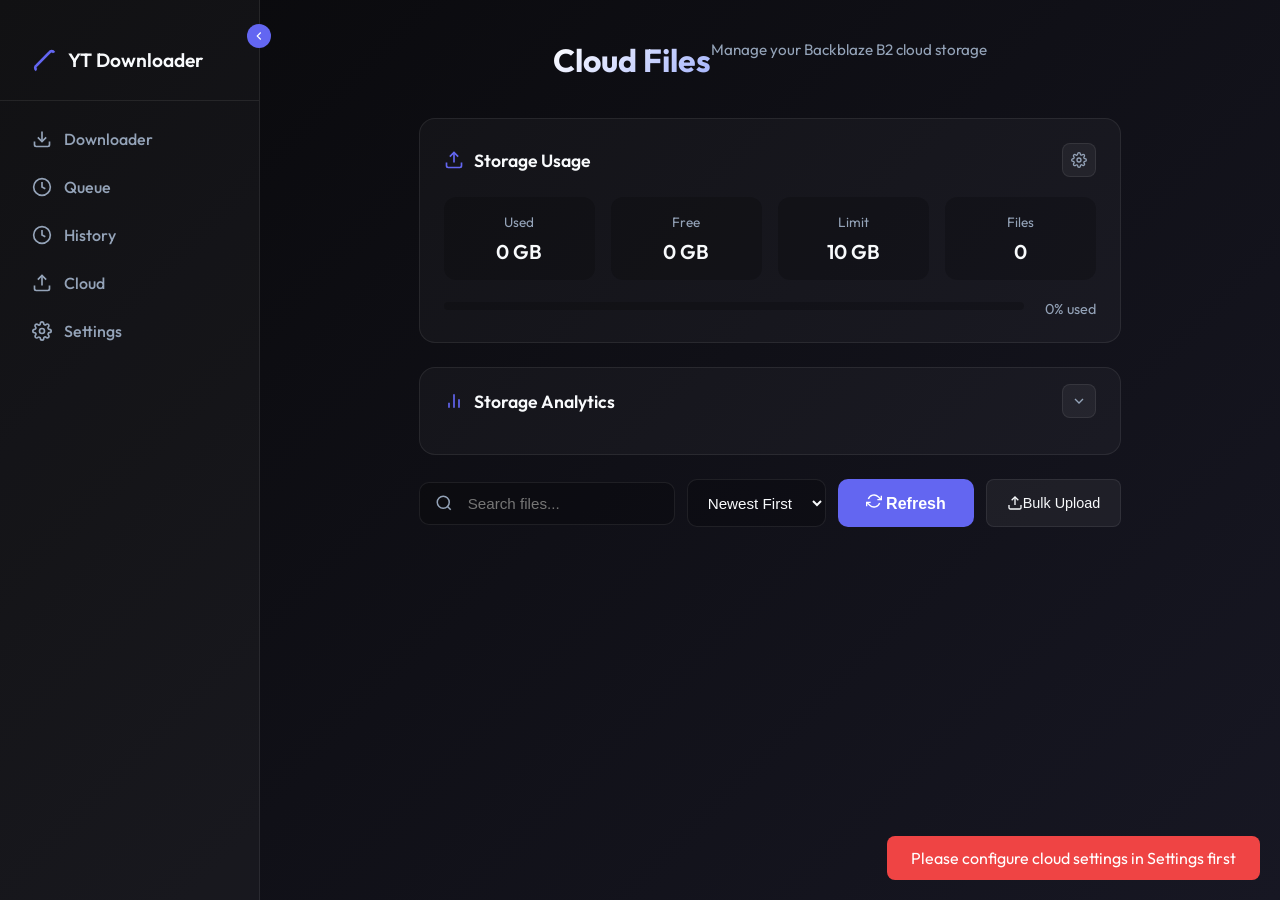
==== templates/cloud.html @ 6329a077 "first commit" ====
<!DOCTYPE html>
<html lang="en">
<head>
    <meta charset="UTF-8">
    <meta name="viewport" content="width=device-width, initial-scale=1.0">
    <title>Cloud Files - YouTube Downloader</title>
    <link rel="stylesheet" href="/static/app.css">
    <link href="https://fonts.googleapis.com/css2?family=Outfit:wght@300;400;500;600;700&display=swap" rel="stylesheet">
</head>
<body>
    <div class="app-container">
        <!-- Sidebar Navigation -->
        <aside class="sidebar">
            <div class="sidebar-header">
                <div class="logo">
                    <svg width="32" height="32" viewBox="0 0 24 24" fill="none" stroke="currentColor" stroke-width="2">
                        <path d="M22.54 6.42a2 2 0 0 0-3.5 0l-9.6 9.6a2 2 0 0 0 0 3.5 0l9.6-9.6a2 2 0 0 0 0-3.5 0m-16.97 0l9.6 9.6a2 2 0 0 0 0 3.5 0l9.6-9.6a2 2 0 0 0 0-3.5 0"></path>
                    </svg>
                    <span>YT Downloader</span>
                </div>
            </div>
            
            <nav class="sidebar-nav"></nav>
        </aside>

        <!-- Main Content -->
        <main class="main-content">
            <div class="content-header">
                <h1>Cloud Files</h1>
                <p class="subtitle">Manage your Backblaze B2 cloud storage</p>
            </div>

            <div class="cloud-section">
                <!-- Storage Info Card -->
                <div class="storage-info-card">
                    <div class="storage-info-header">
                        <div class="storage-info-title">
                            <svg width="20" height="20" viewBox="0 0 24 24" fill="none" stroke="currentColor" stroke-width="2">
                                <path d="M21 15v4a2 2 0 0 1-2 2H5a2 2 0 0 1-2-2v-4"></path>
                                <polyline points="17 8 12 3 7 8"></polyline>
                                <line x1="12" y1="3" x2="12" y2="15"></line>
                            </svg>
                            <span>Storage Usage</span>
                        </div>
                        <button id="storageSettingsBtn" class="btn-icon" title="Storage Settings">
                            <svg width="16" height="16" viewBox="0 0 24 24" fill="none" stroke="currentColor" stroke-width="2">
                                <circle cx="12" cy="12" r="3"></circle>
                                <path d="M19.4 15a1.65 1.65 0 0 0 .33 1.82l.06.06a2 2 0 0 1 0 2.83 2 2 0 0 1-2.83 0l-.06-.06a1.65 1.65 0 0 0-1.82-.33 1.65 1.65 0 0 0-1 1.51V21a2 2 0 0 1-2 2 2 2 0 0 1-2-2v-.09A1.65 1.65 0 0 0 9 19.4a1.65 1.65 0 0 0-1.82.33l-.06.06a2 2 0 0 1-2.83 0 2 2 0 0 1 0-2.83l.06-.06a1.65 1.65 0 0 0 .33-1.82 1.65 1.65 0 0 0-1.51-1H3a2 2 0 0 1-2-2 2 2 0 0 1 2-2h.09A1.65 1.65 0 0 0 4.6 9a1.65 1.65 0 0 0-.33-1.82l-.06-.06a2 2 0 0 1 0-2.83 2 2 0 0 1 2.83 0l.06.06a1.65 1.65 0 0 0 1.82.33H9a1.65 1.65 0 0 0 1-1.51V3a2 2 0 0 1 2-2 2 2 0 0 1 2 2v.09a1.65 1.65 0 0 0 1 1.51 1.65 1.65 0 0 0 1.82-.33l.06-.06a2 2 0 0 1 2.83 0 2 2 0 0 1 0 2.83l-.06.06a1.65 1.65 0 0 0-.33 1.82V9a1.65 1.65 0 0 0 1.51 1H21a2 2 0 0 1 2 2 2 2 0 0 1-2 2h-.09a1.65 1.65 0 0 0-1.51 1z"></path>
                            </svg>
                        </button>
                    </div>
                    <div class="storage-stats">
                        <div class="storage-stat">
                            <span class="storage-stat-label">Used</span>
                            <span class="storage-stat-value" id="storageUsed">0 GB</span>
                        </div>
                        <div class="storage-stat">
                            <span class="storage-stat-label">Free</span>
                            <span class="storage-stat-value" id="storageFree">0 GB</span>
                        </div>
                        <div class="storage-stat">
                            <span class="storage-stat-label">Limit</span>
                            <span class="storage-stat-value" id="storageLimit">10 GB</span>
                        </div>
                        <div class="storage-stat">
                            <span class="storage-stat-label">Files</span>
                            <span class="storage-stat-value" id="storageFiles">0</span>
                        </div>
                    </div>
                    <div class="storage-progress-container">
                        <div class="storage-progress-bar">
                            <div class="storage-progress-fill" id="storageProgressFill" style="width: 0%"></div>
                        </div>
                        <div class="storage-progress-text">
                            <span id="storagePercentage">0%</span> used
                        </div>
                    </div>
                </div>

                <!-- Storage Analytics -->
                <div class="storage-analytics-card">
                    <div class="analytics-header">
                        <div class="analytics-title">
                            <svg width="20" height="20" viewBox="0 0 24 24" fill="none" stroke="currentColor" stroke-width="2">
                                <line x1="18" y1="20" x2="18" y2="10"></line>
                                <line x1="12" y1="20" x2="12" y2="4"></line>
                                <line x1="6" y1="20" x2="6" y2="14"></line>
                            </svg>
                            <span>Storage Analytics</span>
                        </div>
                        <button class="btn-icon" id="analyticsToggleBtn" title="Toggle Analytics">
                            <svg width="16" height="16" viewBox="0 0 24 24" fill="none" stroke="currentColor" stroke-width="2" id="analyticsToggleIcon">
                                <polyline points="6 9 12 15 18 9"></polyline>
                            </svg>
                        </button>
                    </div>
                    <div class="analytics-content" id="analyticsContent" style="display: none;">
                        <div class="analytics-chart">
                            <div class="chart-bar-container">
                                <div class="chart-bar" id="usedStorageBar" style="width: 0%"></div>
                            </div>
                            <div class="chart-legend">
                                <div class="legend-item">
                                    <div class="legend-color used"></div>
                                    <span>Used Space</span>
                                </div>
                                <div class="legend-item">
                                    <div class="legend-color free"></div>
                                    <span>Free Space</span>
                                </div>
                            </div>
                        </div>
                        <div class="analytics-stats">
                            <div class="analytics-stat-item">
                                <div class="stat-label">Average File Size</div>
                                <div class="stat-value" id="avgFileSize">0 MB</div>
                            </div>
                            <div class="analytics-stat-item">
                                <div class="stat-label">Largest File</div>
                                <div class="stat-value" id="largestFile">0 MB</div>
                            </div>
                            <div class="analytics-stat-item">
                                <div class="stat-label">Total Files</div>
                                <div class="stat-value" id="totalFiles">0</div>
                            </div>
                        </div>
                    </div>
                </div>

                <div class="cloud-controls">
                    <div class="search-box">
                        <svg width="18" height="18" viewBox="0 0 24 24" fill="none" stroke="currentColor" stroke-width="2">
                            <circle cx="11" cy="11" r="8"></circle>
                            <line x1="21" y1="21" x2="16.65" y2="16.65"></line>
                        </svg>
                        <input type="text" id="searchInput" placeholder="Search files...">
                    </div>
                    <div class="filter-controls">
                        <select id="sortFilter" class="filter-select">
                            <option value="newest">Newest First</option>
                            <option value="oldest">Oldest First</option>
                            <option value="name">Name A-Z</option>
                            <option value="size">Size</option>
                        </select>
                    </div>
                    <button id="refreshBtn" class="btn-primary">
                        <svg width="16" height="16" viewBox="0 0 24 24" fill="none" stroke="currentColor" stroke-width="2">
                            <path d="M23 4v6h-6"></path>
                            <path d="M1 20v-6h6"></path>
                            <path d="M3.51 9a9 9 0 0 1 14.85-3.36L23 10M1 14l4.64 4.36A9 9 0 0 0 20.49 15"></path>
                        </svg>
                        Refresh
                    </button>
                    <button id="bulkUploadBtn" class="btn-secondary">
                        <svg width="16" height="16" viewBox="0 0 24 24" fill="none" stroke="currentColor" stroke-width="2">
                            <path d="M21 15v4a2 2 0 0 1-2 2H5a2 2 0 0 1-2-2v-4"></path>
                            <polyline points="17 8 12 3 7 8"></polyline>
                            <line x1="12" y1="3" x2="12" y2="15"></line>
                        </svg>
                        Bulk Upload
                    </button>
                    <input type="file" id="bulkFileInput" multiple accept="image/*,video/*" style="display: none;">
                </div>

                <div id="cloudFilesList" class="cloud-files-list">
                    <!-- Cloud files will be inserted here -->
                </div>
                
                <div id="emptyCloud" class="empty-state hidden">
                    <svg width="64" height="64" viewBox="0 0 24 24" fill="none" stroke="currentColor" stroke-width="1.5">
                        <path d="M21 15v4a2 2 0 0 1-2 2H5a2 2 0 0 1-2-2v-4"></path>
                        <polyline points="17 8 12 3 7 8"></polyline>
                        <line x1="12" y1="3" x2="12" y2="15"></line>
                    </svg>
                    <h3>No cloud files</h3>
                    <p>Your cloud storage is empty</p>
                </div>
            </div>
        </main>
    </div>

    <script src="/static/modal.js"></script>
    <script src="/static/sidebar.js"></script>
    <script src="/static/cloud.js"></script>
</body>
</html>
---- static/app.css ----
:root {
    --bg-gradient: linear-gradient(135deg, #09090b 0%, #171723 100%);
    --glass-bg: rgba(255, 255, 255, 0.03);
    --glass-border: rgba(255, 255, 255, 0.08);
    --glass-hover: rgba(255, 255, 255, 0.08);
    --primary-color: #6366f1;
    --primary-hover: #4f46e5;
    --text-main: #f8fafc;
    --text-muted: #94a3b8;
    --danger: #ef4444;
    --shortcut-bg: rgba(255, 255, 255, 0.05);
    --shortcut-hover: rgba(255, 255, 255, 0.1);
    --mort-bg: rgba(99, 102, 241, 0.15);
    --mort-border: rgba(99, 102, 241, 0.3);
    --mort-text: #a5b4fc;
    --mort-hover-bg: rgba(99, 102, 241, 0.3);
    --mort-hover-text: #fff;
    --modal-bg: #171723;
    --input-bg: rgba(0,0,0,0.2);
}

[data-theme="light"] {
    --bg-gradient: linear-gradient(135deg, #f0f4f8 0%, #d9e2ec 100%);
    --glass-bg: rgba(255, 255, 255, 0.85);
    --glass-border: rgba(0, 0, 0, 0.15);
    --glass-hover: rgba(0, 0, 0, 0.08);
    --primary-color: #4f46e5;
    --primary-hover: #4338ca;
    --text-main: #102a43;
    --text-muted: #486581;
    --danger: #e53e3e;
    --shortcut-bg: rgba(0, 0, 0, 0.05);
    --shortcut-hover: rgba(0, 0, 0, 0.1);
    --mort-bg: rgba(79, 70, 229, 0.15);
    --mort-border: rgba(79, 70, 229, 0.3);
    --mort-text: #4338ca;
    --mort-hover-bg: rgba(79, 70, 229, 0.25);
    --mort-hover-text: #312e81;
    --modal-bg: #ffffff;
    --input-bg: rgba(240, 244, 248, 1);
}

* {
    box-sizing: border-box;
    margin: 0;
    padding: 0;
}

body {
    font-family: 'Outfit', sans-serif;
    background: var(--bg-gradient);
    color: var(--text-main);
    min-height: 100vh;
    overflow-x: hidden;
}

.app-container {
    display: flex;
    min-height: 100vh;
}

/* Sidebar */
.sidebar {
    width: 260px;
    background: var(--glass-bg);
    border-right: 1px solid var(--glass-border);
    display: flex;
    flex-direction: column;
    padding: 20px 0;
    transition: all 0.3s ease;
    position: relative;
}

.sidebar.collapsed {
    width: 70px;
}

.sidebar.collapsed .sidebar-header span,
.sidebar.collapsed .nav-item span {
    opacity: 0;
    pointer-events: none;
    position: absolute;
}

.sidebar.collapsed .sidebar-header {
    justify-content: center;
}

.sidebar.collapsed .nav-item {
    justify-content: center;
    padding: 12px;
}

.sidebar-toggle {
    position: absolute;
    right: -12px;
    top: 24px;
    width: 24px;
    height: 24px;
    background: var(--primary-color);
    border: 2px solid var(--bg-main);
    border-radius: 50%;
    cursor: pointer;
    display: flex;
    align-items: center;
    justify-content: center;
    z-index: 10;
    transition: all 0.3s ease;
    color: white;
}

.sidebar-toggle:hover {
    background: var(--primary-hover);
    transform: scale(1.1);
}

.sidebar-toggle svg {
    width: 14px;
    height: 14px;
    transition: transform 0.3s ease;
}

.sidebar.collapsed .sidebar-toggle svg {
    transform: rotate(180deg);
}

.sidebar-header {
    padding: 24px;
    border-bottom: 1px solid var(--glass-border);
}

.logo {
    display: flex;
    align-items: center;
    gap: 12px;
    font-size: 1.2rem;
    font-weight: 600;
    color: var(--text-main);
}

.logo svg {
    color: var(--primary-color);
}

.sidebar-nav {
    flex: 1;
    padding: 16px;
    display: flex;
    flex-direction: column;
    gap: 4px;
}

.nav-item {
    display: flex;
    align-items: center;
    gap: 12px;
    padding: 12px 16px;
    border-radius: 10px;
    color: var(--text-muted);
    text-decoration: none;
    transition: all 0.25s cubic-bezier(0.4, 0, 0.2, 1);
    font-weight: 500;
    position: relative;
    overflow: hidden;
}

.nav-item::before {
    content: '';
    position: absolute;
    left: 0;
    top: 0;
    width: 3px;
    height: 100%;
    background: var(--primary-color);
    transform: scaleY(0);
    transition: transform 0.25s cubic-bezier(0.4, 0, 0.2, 1);
}

.nav-item:hover {
    background: var(--shortcut-hover);
    color: var(--text-main);
    transform: translateX(4px);
}

.nav-item:hover::before {
    transform: scaleY(1);
}

.nav-item.active {
    background: linear-gradient(135deg, var(--primary-color), var(--primary-hover));
    color: white;
    box-shadow: 0 4px 12px rgba(99, 102, 241, 0.3);
}

.nav-item.active::before {
    transform: scaleY(1);
}

.nav-item svg {
    flex-shrink: 0;
    transition: transform 0.25s cubic-bezier(0.4, 0, 0.2, 1);
}

.nav-item:hover svg {
    transform: scale(1.1);
}

.nav-item span {
    transition: opacity 0.25s ease, transform 0.25s ease;
}

/* Main Content */
.main-content {
    flex: 1;
    padding: 32px 48px;
}

.content-header {
    margin-bottom: 32px;
}

.content-header h1 {
    font-size: 2rem;
    font-weight: 700;
    margin-bottom: 8px;
}

.content-header .subtitle {
    color: var(--text-muted);
    font-size: 1rem;
}

/* Downloader Section */
.downloader-section {
    max-width: 1400px;
    width: 100%;
}

.url-input-section {
    margin-bottom: 32px;
}

.input-wrapper {
    display: flex;
    gap: 12px;
}

.url-input {
    flex: 1;
    background: var(--input-bg);
    border: 1px solid var(--glass-border);
    padding: 16px 20px;
    border-radius: 12px;
    color: var(--text-main);
    font-size: 1rem;
    font-family: inherit;
    transition: all 0.2s;
}

.url-input:focus {
    outline: none;
    border-color: var(--primary-color);
    box-shadow: 0 0 0 3px rgba(99, 102, 241, 0.1);
}

.url-input::placeholder {
    color: var(--text-muted);
}

.btn-secondary {
    background: var(--shortcut-bg);
    border: 1px solid var(--glass-border);
    color: var(--text-main);
    padding: 14px 16px;
    border-radius: 10px;
    cursor: pointer;
    transition: all 0.2s;
    display: flex;
    align-items: center;
    justify-content: center;
}

.btn-secondary:hover {
    background: var(--shortcut-hover);
    border-color: var(--primary-color);
}

.btn-primary {
    background: var(--primary-color);
    border: 1px solid var(--primary-color);
    color: white;
    padding: 14px 32px;
    border-radius: 10px;
    cursor: pointer;
    transition: all 0.2s;
    font-weight: 600;
    font-size: 1rem;
}

.btn-primary:hover {
    background: var(--primary-hover);
    border-color: var(--primary-hover);
}

.btn-danger {
    background: var(--danger);
    border: 1px solid var(--danger);
    color: white;
    padding: 12px 24px;
    border-radius: 8px;
    cursor: pointer;
    transition: all 0.2s;
    font-weight: 500;
    display: flex;
    align-items: center;
    gap: 8px;
}

.btn-danger:hover {
    background: #dc2626;
    border-color: #dc2626;
}

/* Loading Spinner */
.loading-spinner {
    display: flex;
    flex-direction: column;
    align-items: center;
    gap: 16px;
    padding: 48px;
}

.spinner {
    width: 48px;
    height: 48px;
    border: 3px solid var(--glass-border);
    border-top-color: var(--primary-color);
    border-radius: 50%;
    animation: spin 1s linear infinite;
}

@keyframes spin {
    to { transform: rotate(360deg); }
}

/* Video Info */
.video-info-card {
    background: var(--glass-bg);
    border: 1px solid var(--glass-border);
    border-radius: 16px;
    margin-bottom: 24px;
    overflow: hidden;
}

.video-info-header {
    display: flex;
    justify-content: space-between;
    align-items: center;
    padding: 16px 20px;
    border-bottom: 1px solid var(--glass-border);
}

.video-info-header h3 {
    font-size: 1.1rem;
    font-weight: 600;
    color: var(--text-main);
}

.btn-icon-small {
    background: transparent;
    border: none;
    color: var(--text-muted);
    cursor: pointer;
    padding: 8px;
    border-radius: 8px;
    transition: all 0.2s;
}

.btn-icon-small:hover {
    background: var(--shortcut-hover);
    color: var(--danger);
}

.video-info-content {
    display: flex;
    gap: 20px;
    padding: 20px;
}

.video-thumbnail-wrapper {
    position: relative;
    width: 320px;
    height: 180px;
    border-radius: 12px;
    overflow: hidden;
    flex-shrink: 0;
}

.video-thumbnail-wrapper img {
    width: 100%;
    height: 100%;
    object-fit: cover;
}

.btn-preview {
    position: absolute;
    top: 50%;
    left: 50%;
    transform: translate(-50%, -50%);
    background: rgba(0, 0, 0, 0.7);
    border: none;
    color: white;
    width: 56px;
    height: 56px;
    border-radius: 50%;
    cursor: pointer;
    display: flex;
    align-items: center;
    justify-content: center;
    transition: all 0.2s;
    backdrop-filter: blur(10px);
}

.btn-preview:hover {
    background: rgba(99, 102, 241, 0.9);
    transform: translate(-50%, -50%) scale(1.1);
}

.video-details {
    flex: 1;
    min-width: 0;
}

.video-details h2 {
    font-size: 1.3rem;
    font-weight: 600;
    color: var(--text-main);
    margin-bottom: 16px;
    line-height: 1.4;
    display: -webkit-box;
    -webkit-line-clamp: 2;
    line-clamp: 2;
    -webkit-box-orient: vertical;
    overflow: hidden;
}

.video-meta {
    display: flex;
    gap: 20px;
    flex-wrap: wrap;
}

.meta-item {
    display: flex;
    align-items: center;
    gap: 8px;
    color: var(--text-muted);
    font-size: 0.9rem;
}

.meta-item svg {
    flex-shrink: 0;
}

/* URL Input Card */
.url-input-card {
    background: var(--glass-bg);
    border: 1px solid var(--glass-border);
    border-radius: 16px;
    padding: 20px;
    margin-bottom: 24px;
}

.url-input-card .input-wrapper {
    display: flex;
    align-items: center;
    gap: 12px;
    background: var(--input-bg);
    border: 1px solid var(--glass-border);
    border-radius: 12px;
    padding: 8px 12px;
    transition: all 0.2s;
}

.url-input-card .input-wrapper:focus-within {
    border-color: var(--primary-color);
    box-shadow: 0 0 0 3px rgba(99, 102, 241, 0.1);
}

.input-icon {
    color: var(--text-muted);
    display: flex;
    align-items: center;
}

.url-input-card .url-input {
    flex: 1;
    background: transparent;
    border: none;
    color: var(--text-main);
    font-size: 1rem;
    outline: none;
}

.url-input-card .url-input::placeholder {
    color: var(--text-muted);
}

.input-actions {
    display: flex;
    gap: 8px;
}

.btn-icon {
    background: var(--shortcut-bg);
    border: 1px solid var(--glass-border);
    color: var(--text-muted);
    padding: 10px;
    border-radius: 8px;
    cursor: pointer;
    transition: all 0.2s;
    display: flex;
    align-items: center;
    justify-content: center;
}

.btn-icon:hover {
    background: var(--shortcut-hover);
    color: var(--text-main);
}

.url-input-card .btn-primary {
    padding: 10px 20px;
    display: flex;
    align-items: center;
    gap: 8px;
}

/* Format Selection Card */
.format-selection-card {
    background: var(--glass-bg);
    border: 1px solid var(--glass-border);
    border-radius: 16px;
    padding: 24px;
    margin-bottom: 24px;
}

.format-selection-header {
    margin-bottom: 20px;
}

.format-selection-header h3 {
    font-size: 1.1rem;
    font-weight: 600;
    color: var(--text-main);
}

.quality-presets {
    display: grid;
    grid-template-columns: repeat(auto-fit, minmax(200px, 1fr));
    gap: 12px;
    margin-bottom: 24px;
}

.preset-btn {
    background: var(--shortcut-bg);
    border: 1px solid var(--glass-border);
    border-radius: 12px;
    padding: 16px;
    cursor: pointer;
    transition: all 0.2s;
    display: flex;
    align-items: center;
    gap: 12px;
    text-align: left;
}

.preset-btn:hover {
    background: var(--shortcut-hover);
    border-color: var(--primary-color);
}

.preset-btn.active {
    background: var(--mort-bg);
    border-color: var(--mort-border);
}

.preset-icon {
    width: 40px;
    height: 40px;
    background: var(--input-bg);
    border-radius: 8px;
    display: flex;
    align-items: center;
    justify-content: center;
    color: var(--text-muted);
    flex-shrink: 0;
}

.preset-btn.active .preset-icon {
    background: var(--primary-color);
    color: white;
}

.preset-text {
    display: flex;
    flex-direction: column;
    gap: 2px;
}

.preset-title {
    font-weight: 600;
    color: var(--text-main);
    font-size: 0.95rem;
}

.preset-subtitle {
    font-size: 0.8rem;
    color: var(--text-muted);
}

.filename-input-wrapper {
    margin-bottom: 24px;
}

.filename-input-wrapper label {
    display: block;
    font-size: 0.9rem;
    font-weight: 500;
    color: var(--text-main);
    margin-bottom: 8px;
}

.filename-input-group {
    display: flex;
    gap: 8px;
}

.filename-input {
    flex: 1;
    background: var(--input-bg);
    border: 1px solid var(--glass-border);
    border-radius: 10px;
    padding: 12px 16px;
    color: var(--text-main);
    font-size: 0.95rem;
    outline: none;
    transition: all 0.2s;
}

.filename-input:focus {
    border-color: var(--primary-color);
    box-shadow: 0 0 0 3px rgba(99, 102, 241, 0.1);
}

.filename-input::placeholder {
    color: var(--text-muted);
}

.btn-help {
    background: var(--shortcut-bg);
    border: 1px solid var(--glass-border);
    color: var(--text-muted);
    padding: 12px;
    border-radius: 10px;
    cursor: pointer;
    transition: all 0.2s;
    display: flex;
    align-items: center;
    justify-content: center;
}

.btn-help:hover {
    background: var(--shortcut-hover);
    color: var(--text-main);
}

.input-hint {
    font-size: 0.8rem;
    color: var(--text-muted);
    margin-top: 8px;
}

/* Download Progress Card */
.download-progress-card {
    background: var(--glass-bg);
    border: 1px solid var(--glass-border);
    border-radius: 16px;
    padding: 24px;
    margin-bottom: 24px;
}

.progress-card-header {
    display: flex;
    justify-content: space-between;
    align-items: center;
    margin-bottom: 20px;
}

.progress-title {
    display: flex;
    align-items: center;
    gap: 12px;
}

.progress-title svg {
    color: var(--primary-color);
}

.progress-title h3 {
    font-size: 1.1rem;
    font-weight: 600;
    color: var(--text-main);
}

.progress-controls {
    display: flex;
    gap: 8px;
}

.btn-control {
    background: var(--shortcut-bg);
    border: 1px solid var(--glass-border);
    color: var(--text-muted);
    padding: 10px;
    border-radius: 8px;
    cursor: pointer;
    transition: all 0.2s;
    display: flex;
    align-items: center;
    justify-content: center;
}

.btn-control:hover {
    background: var(--shortcut-hover);
    color: var(--text-main);
}

.btn-cancel {
    background: rgba(239, 68, 68, 0.1);
    border: 1px solid rgba(239, 68, 68, 0.3);
    color: var(--danger);
    padding: 10px 16px;
    border-radius: 8px;
    cursor: pointer;
    transition: all 0.2s;
    display: flex;
    align-items: center;
    gap: 6px;
    font-weight: 500;
}

.btn-cancel:hover {
    background: rgba(239, 68, 68, 0.2);
    border-color: var(--danger);
}

.progress-content {
    display: flex;
    flex-direction: column;
    gap: 16px;
}

.progress-bar-wrapper {
    display: flex;
    align-items: center;
    gap: 12px;
}

.progress-bar {
    flex: 1;
    height: 8px;
    background: var(--input-bg);
    border-radius: 4px;
    overflow: hidden;
}

.progress-fill {
    height: 100%;
    background: var(--primary-color);
    border-radius: 4px;
    transition: width 0.3s ease;
}

.progress-percent {
    font-weight: 600;
    color: var(--text-main);
    min-width: 50px;
    text-align: right;
}

.progress-stats-grid {
    display: grid;
    grid-template-columns: repeat(auto-fit, minmax(150px, 1fr));
    gap: 12px;
}

.stat-item {
    display: flex;
    align-items: center;
    gap: 8px;
    color: var(--text-muted);
    font-size: 0.9rem;
}

.stat-item svg {
    flex-shrink: 0;
    color: var(--primary-color);
}

/* Error Card */
.error-card {
    background: rgba(239, 68, 68, 0.1);
    border: 1px solid rgba(239, 68, 68, 0.3);
    border-radius: 16px;
    padding: 20px;
    margin-bottom: 24px;
}

.error-content {
    display: flex;
    align-items: flex-start;
    gap: 16px;
}

.error-icon {
    color: var(--danger);
    flex-shrink: 0;
}

.error-text h4 {
    font-size: 1rem;
    font-weight: 600;
    color: var(--danger);
    margin-bottom: 4px;
}

.error-text p {
    color: var(--text-muted);
    font-size: 0.9rem;
}

/* Content Header */
.content-header {
    display: flex;
    justify-content: space-between;
    align-items: flex-start;
    margin-bottom: 32px;
}

.header-title h1 {
    font-size: 2rem;
    font-weight: 700;
    color: var(--text-main);
    margin-bottom: 8px;
}

.header-title .subtitle {
    color: var(--text-muted);
    font-size: 1rem;
}

.header-actions {
    display: flex;
    gap: 12px;
}

.btn-cleanup {
    background: var(--glass-bg);
    border: 1px solid var(--glass-border);
    color: var(--text-main);
    padding: 8px 16px;
    border-radius: 8px;
    cursor: pointer;
    display: flex;
    align-items: center;
    gap: 8px;
    font-size: 14px;
    transition: all 0.2s ease;
}

.btn-cleanup:hover {
    background: var(--glass-hover);
}

.btn-delete-cloud {
    background: rgba(239, 68, 68, 0.1);
    border: 1px solid rgba(239, 68, 68, 0.3);
    color: var(--danger);
}

.btn-delete-cloud:hover {
    background: rgba(239, 68, 68, 0.2);
    border-color: var(--danger);
}

.storage-info-box {
    background: var(--glass-bg);
    border: 1px solid var(--glass-border);
    border-radius: 12px;
    padding: 16px;
    margin-bottom: 20px;
}

.storage-info-header {
    display: flex;
    justify-content: space-between;
    align-items: center;
    margin-bottom: 12px;
}

.storage-info-title {
    font-weight: 600;
    color: var(--text-main);
    font-size: 14px;
}

.btn-refresh-storage {
    background: var(--primary-color);
    border: none;
    color: white;
    padding: 6px 10px;
    border-radius: 6px;
    cursor: pointer;
    display: flex;
    align-items: center;
    justify-content: center;
    transition: all 0.2s ease;
}

.btn-refresh-storage:hover {
    background: var(--primary-hover);
}

.btn-refresh-storage:disabled {
    opacity: 0.5;
    cursor: not-allowed;
}

.storage-info-content {
    min-height: 80px;
}

.storage-info-placeholder {
    display: flex;
    flex-direction: column;
    align-items: center;
    justify-content: center;
    gap: 8px;
    min-height: 80px;
    color: var(--text-muted);
    font-size: 13px;
}

.storage-info-placeholder svg {
    opacity: 0.5;
}

.storage-info-data {
    display: grid;
    grid-template-columns: repeat(2, 1fr);
    gap: 12px;
}

.storage-info-item {
    background: var(--input-bg);
    padding: 12px;
    border-radius: 8px;
}

.storage-info-label {
    font-size: 11px;
    color: var(--text-muted);
    margin-bottom: 4px;
    text-transform: uppercase;
    letter-spacing: 0.5px;
}

.storage-info-value {
    font-size: 18px;
    font-weight: 600;
    color: var(--text-main);
}

.storage-info-value.large {
    font-size: 24px;
}

.storage-progress-container {
    margin-top: 8px;
}

.storage-progress-bar {
    height: 8px;
    background: var(--input-bg);
    border-radius: 4px;
    overflow: hidden;
    margin-bottom: 6px;
}

.storage-progress-fill {
    height: 100%;
    background: linear-gradient(90deg, var(--primary-color), #8b5cf6);
    border-radius: 4px;
    transition: width 0.3s ease;
}

.storage-progress-text {
    font-size: 12px;
    color: var(--text-muted);
}

/* Cloud Files Section */
.cloud-section {
    padding: 0;
}

/* Storage Info Card */
.storage-info-card {
    background: var(--glass-bg);
    border: 1px solid var(--glass-border);
    border-radius: 16px;
    padding: 24px;
    margin-bottom: 24px;
}

.storage-info-header {
    display: flex;
    justify-content: space-between;
    align-items: center;
    margin-bottom: 20px;
}

.storage-info-title {
    display: flex;
    align-items: center;
    gap: 10px;
    font-weight: 600;
    color: var(--text-main);
    font-size: 1.1rem;
}

.storage-info-title svg {
    color: var(--primary-color);
}

.btn-icon {
    background: var(--shortcut-bg);
    border: 1px solid var(--glass-border);
    color: var(--text-muted);
    padding: 8px;
    border-radius: 8px;
    cursor: pointer;
    transition: all 0.2s;
    display: flex;
    align-items: center;
    justify-content: center;
}

.btn-icon:hover {
    background: var(--shortcut-hover);
    color: var(--text-main);
}

.storage-stats {
    display: grid;
    grid-template-columns: repeat(4, 1fr);
    gap: 16px;
    margin-bottom: 20px;
}

.storage-stat {
    background: var(--input-bg);
    border-radius: 12px;
    padding: 16px;
    text-align: center;
}

.storage-stat-label {
    display: block;
    color: var(--text-muted);
    font-size: 0.85rem;
    margin-bottom: 8px;
}

.storage-stat-value {
    display: block;
    color: var(--text-main);
    font-size: 1.25rem;
    font-weight: 600;
}

.storage-progress-container {
    display: flex;
    align-items: center;
    gap: 12px;
}

.storage-progress-bar {
    flex: 1;
    height: 8px;
    background: var(--input-bg);
    border-radius: 4px;
    overflow: hidden;
}

.storage-progress-fill {
    height: 100%;
    background: linear-gradient(90deg, var(--primary-color), #8b5cf6);
    border-radius: 4px;
    transition: width 0.5s ease;
}

.storage-progress-text {
    color: var(--text-muted);
    font-size: 0.9rem;
    min-width: 60px;
    text-align: right;
}

.cloud-controls {
    display: flex;
    gap: 12px;
    margin-bottom: 24px;
    flex-wrap: wrap;
}

.cloud-files-list {
    display: flex;
    flex-direction: column;
    gap: 12px;
}

.cloud-file-card {
    background: var(--glass-bg);
    border: 1px solid var(--glass-border);
    border-radius: 12px;
    padding: 16px;
    display: flex;
    align-items: center;
    gap: 16px;
    transition: all 0.2s ease;
}

.cloud-file-card:hover {
    border-color: var(--primary-color);
    transform: translateY(-2px);
}

.cloud-file-number {
    width: 32px;
    height: 32px;
    background: var(--input-bg);
    border-radius: 8px;
    display: flex;
    align-items: center;
    justify-content: center;
    font-weight: 600;
    color: var(--text-muted);
    flex-shrink: 0;
}

.cloud-file-info {
    flex: 1;
    min-width: 0;
}

.cloud-file-name {
    font-weight: 600;
    color: var(--text-main);
    margin-bottom: 4px;
    overflow: hidden;
    text-overflow: ellipsis;
    white-space: nowrap;
}

.cloud-file-meta {
    display: flex;
    gap: 8px;
    color: var(--text-muted);
    font-size: 0.85rem;
}

.cloud-file-actions {
    display: flex;
    gap: 8px;
}

.cloud-file-actions .btn-action {
    background: var(--shortcut-bg);
    border: 1px solid var(--glass-border);
    color: var(--text-muted);
    padding: 8px;
    border-radius: 8px;
    cursor: pointer;
    transition: all 0.2s;
    display: flex;
    align-items: center;
    justify-content: center;
}

.cloud-file-actions .btn-action:hover {
    background: var(--shortcut-hover);
    color: var(--text-main);
}

.cloud-file-actions .btn-open:hover {
    background: var(--primary-color);
    border-color: var(--primary-color);
    color: white;
}

.cloud-file-actions .btn-delete:hover {
    background: rgba(239, 68, 68, 0.1);
    border-color: var(--danger);
    color: var(--danger);
}

.cloud-file-actions .btn-download:hover {
    background: rgba(99, 102, 241, 0.1);
    border-color: var(--primary-color);
    color: var(--primary-color);
}

.cloud-file-actions .btn-share:hover {
    background: rgba(99, 102, 241, 0.1);
    border-color: var(--primary-color);
    color: var(--primary-color);
}

.cloud-file-preview {
    width: 80px;
    height: 80px;
    border-radius: 8px;
    overflow: hidden;
    flex-shrink: 0;
    background: var(--input-bg);
}

.preview-image {
    width: 100%;
    height: 100%;
    object-fit: cover;
}

.preview-video {
    width: 100%;
    height: 100%;
    object-fit: cover;
}

/* Storage Analytics Card */
.storage-analytics-card {
    background: var(--glass-bg);
    border: 1px solid var(--glass-border);
    border-radius: 16px;
    padding: 16px 24px;
    margin-bottom: 24px;
    transition: padding 0.3s ease;
}

.storage-analytics-card.collapsed {
    padding: 12px 24px;
}

.analytics-header {
    margin-bottom: 20px;
    display: flex;
    justify-content: space-between;
    align-items: center;
}

.storage-analytics-card.collapsed .analytics-header {
    margin-bottom: 0;
}

.analytics-title {
    display: flex;
    align-items: center;
    gap: 10px;
    font-weight: 600;
    color: var(--text-main);
    font-size: 1.1rem;
}

.analytics-title svg {
    color: var(--primary-color);
}

.analytics-content {
    display: grid;
    grid-template-columns: 1fr 1fr;
    gap: 24px;
}

.analytics-chart {
    display: flex;
    flex-direction: column;
    gap: 16px;
}

.chart-bar-container {
    height: 24px;
    background: var(--input-bg);
    border-radius: 12px;
    overflow: hidden;
}

.chart-bar {
    height: 100%;
    background: linear-gradient(90deg, var(--primary-color), #8b5cf6);
    border-radius: 12px;
    transition: width 0.5s ease;
}

.chart-legend {
    display: flex;
    gap: 16px;
}

.legend-item {
    display: flex;
    align-items: center;
    gap: 8px;
    font-size: 0.85rem;
    color: var(--text-muted);
}

.legend-color {
    width: 12px;
    height: 12px;
    border-radius: 3px;
}

.legend-color.used {
    background: linear-gradient(90deg, var(--primary-color), #8b5cf6);
}

.legend-color.free {
    background: var(--input-bg);
}

.analytics-stats {
    display: flex;
    flex-direction: column;
    gap: 16px;
}

.analytics-stat-item {
    background: var(--input-bg);
    border-radius: 12px;
    padding: 16px;
}

.stat-label {
    font-size: 0.85rem;
    color: var(--text-muted);
    margin-bottom: 8px;
}

.stat-value {
    font-size: 1.25rem;
    font-weight: 600;
    color: var(--text-main);
}

/* Legacy styles for compatibility */
.video-info {
    display: flex;
    gap: 20px;
    padding: 24px;
    background: var(--glass-bg);
    border: 1px solid var(--glass-border);
    border-radius: 16px;
    margin-bottom: 24px;
    position: relative;
}

.btn-dismiss {
    position: absolute;
    top: 16px;
    right: 16px;
    background: transparent;
    border: none;
    color: var(--text-muted);
    cursor: pointer;
    padding: 8px;
    border-radius: 8px;
    transition: all 0.2s;
}

.btn-dismiss:hover {
    background: var(--shortcut-hover);
    color: var(--danger);
}

.video-thumbnail {
    position: relative;
    width: 320px;
    height: 180px;
    border-radius: 12px;
    overflow: hidden;
    flex-shrink: 0;
}

.video-thumbnail img {
    width: 100%;
    height: 100%;
    object-fit: cover;
}

.btn-preview {
    position: absolute;
    top: 50%;
    left: 50%;
    transform: translate(-50%, -50%);
    background: rgba(0, 0, 0, 0.7);
    color: white;
    border: none;
    padding: 16px;
    border-radius: 50%;
    cursor: pointer;
    transition: all 0.2s;
    opacity: 0;
}

.video-thumbnail:hover .btn-preview {
    opacity: 1;
}

.btn-preview:hover {
    background: rgba(0, 0, 0, 0.9);
    transform: translate(-50%, -50%) scale(1.1);
}

.video-details {
    flex: 1;
    display: flex;
    flex-direction: column;
    justify-content: center;
}

.video-details h2 {
    font-size: 1.25rem;
    font-weight: 600;
    margin-bottom: 12px;
    line-height: 1.4;
}

.video-meta {
    display: flex;
    gap: 16px;
    color: var(--text-muted);
    font-size: 0.9rem;
}

/* Format Selection */
.format-selection {
    padding: 32px;
    background: var(--glass-bg);
    border: 1px solid var(--glass-border);
    border-radius: 16px;
}

.format-selection h3 {
    font-size: 1.3rem;
    font-weight: 600;
    margin-bottom: 24px;
}

.quality-presets {
    display: flex;
    gap: 16px;
    margin-bottom: 32px;
    flex-wrap: wrap;
}

.preset-btn {
    background: var(--shortcut-bg);
    border: 1px solid var(--glass-border);
    color: var(--text-main);
    padding: 16px 24px;
    border-radius: 12px;
    font-size: 1rem;
    font-weight: 600;
    cursor: pointer;
    transition: all 0.2s;
    display: flex;
    align-items: center;
    gap: 10px;
}

.preset-btn:hover {
    background: var(--shortcut-hover);
    border-color: var(--primary-color);
    transform: translateY(-2px);
}

.preset-btn.active {
    background: var(--primary-color);
    border-color: var(--primary-color);
    color: white;
    box-shadow: 0 4px 12px rgba(99, 102, 241, 0.3);
}

.filename-input {
    margin-bottom: 32px;
    position: relative;
}

.filename-input label {
    display: block;
    font-size: 0.95rem;
    color: var(--text-muted);
    margin-bottom: 10px;
    font-weight: 500;
}

.help-btn {
    position: absolute;
    right: 8px;
    top: 44px;
    background: var(--shortcut-bg);
    border: 1px solid var(--glass-border);
    color: var(--text-muted);
    padding: 10px;
    border-radius: 8px;
    cursor: pointer;
    transition: all 0.2s;
}

.help-btn:hover {
    background: var(--shortcut-hover);
    color: var(--text-main);
}

.format-list {
    display: grid;
    grid-template-columns: repeat(auto-fill, minmax(400px, 1fr));
    gap: 20px;
}

.format-card {
    background: var(--input-bg);
    border: 1px solid var(--glass-border);
    padding: 24px;
    border-radius: 16px;
    transition: all 0.3s cubic-bezier(0.4, 0, 0.2, 1);
    display: flex;
    flex-direction: column;
    position: relative;
    overflow: hidden;
}

.format-card::before {
    content: '';
    position: absolute;
    top: 0;
    left: 0;
    right: 0;
    height: 4px;
    background: linear-gradient(90deg, var(--primary-color), #8b5cf6);
    opacity: 0;
    transition: opacity 0.3s;
}

.format-card:hover {
    border-color: var(--primary-color);
    transform: translateY(-4px);
    box-shadow: 0 8px 24px rgba(0, 0, 0, 0.2);
}

.format-card:hover::before {
    opacity: 1;
}

.format-info {
    display: flex;
    align-items: center;
    justify-content: space-between;
    margin-bottom: 16px;
    padding-bottom: 16px;
    border-bottom: 1px solid var(--glass-border);
}

.resolution {
    font-size: 1.8rem;
    font-weight: 800;
    color: var(--primary-color);
    display: flex;
    align-items: center;
    gap: 8px;
    letter-spacing: -0.5px;
}

.actual-res-note {
    font-size: 0.85rem;
    font-weight: 500;
    color: var(--text-muted);
    background: var(--shortcut-bg);
    padding: 4px 10px;
    border-radius: 6px;
    border: 1px solid var(--glass-border);
}

.format-ext {
    background: linear-gradient(135deg, var(--primary-color), #8b5cf6);
    color: white;
    padding: 6px 12px;
    border-radius: 8px;
    font-size: 0.85rem;
    font-weight: 700;
    letter-spacing: 0.5px;
}

.format-details {
    display: grid;
    grid-template-columns: repeat(2, 1fr);
    gap: 12px;
    margin-bottom: 20px;
}

.format-details span {
    color: var(--text-muted);
    font-size: 0.9rem;
    display: flex;
    align-items: center;
    gap: 6px;
}

.format-details span::before {
    content: '';
    width: 6px;
    height: 6px;
    border-radius: 50%;
    background: var(--primary-color);
    opacity: 0.5;
}

.filesize {
    font-weight: 600;
    color: var(--text-main);
}

.quality {
    color: var(--primary-color);
    font-weight: 600;
}

.btn-download {
    width: 100%;
    background: linear-gradient(135deg, var(--primary-color), #8b5cf6);
    border: none;
    color: white;
    padding: 16px;
    border-radius: 12px;
    cursor: pointer;
    transition: all 0.3s cubic-bezier(0.4, 0, 0.2, 1);
    font-weight: 700;
    font-size: 1rem;
    letter-spacing: 0.5px;
    margin-top: auto;
    position: relative;
    overflow: hidden;
}

.btn-download::before {
    content: '';
    position: absolute;
    top: 0;
    left: -100%;
    width: 100%;
    height: 100%;
    background: linear-gradient(90deg, transparent, rgba(255, 255, 255, 0.2), transparent);
    transition: left 0.5s;
}

.btn-download:hover::before {
    left: 100%;
}

.btn-download:hover {
    transform: translateY(-2px);
    box-shadow: 0 8px 20px rgba(99, 102, 241, 0.4);
}

/* Download Progress */
.download-progress {
    padding: 24px;
    background: var(--glass-bg);
    border: 1px solid var(--glass-border);
    border-radius: 16px;
}

.progress-header {
    display: flex;
    justify-content: space-between;
    align-items: center;
    margin-bottom: 20px;
}

.progress-header h3 {
    font-size: 1.1rem;
    font-weight: 600;
}

.progress-controls {
    display: flex;
    gap: 8px;
    align-items: center;
}

.btn-control {
    background: var(--shortcut-bg);
    border: 1px solid var(--glass-border);
    color: var(--text-main);
    padding: 8px;
    border-radius: 6px;
    cursor: pointer;
    transition: all 0.2s;
    display: flex;
    align-items: center;
    justify-content: center;
}

.btn-control:hover {
    background: var(--shortcut-hover);
    border-color: var(--primary-color);
}

.btn-cancel-small {
    background: transparent;
    border: 1px solid var(--glass-border);
    color: var(--text-muted);
    padding: 8px 12px;
    border-radius: 6px;
    cursor: pointer;
    transition: all 0.2s;
    display: flex;
    align-items: center;
    gap: 6px;
    font-size: 0.85rem;
}

.btn-cancel-small:hover {
    background: rgba(239, 68, 68, 0.1);
    border-color: var(--danger);
    color: var(--danger);
}

.progress-bar-container {
    display: flex;
    align-items: center;
    gap: 16px;
    margin-bottom: 16px;
}

.progress-bar {
    flex: 1;
    height: 8px;
    background: var(--input-bg);
    border-radius: 4px;
    overflow: hidden;
}

.progress-fill {
    height: 100%;
    background: var(--primary-color);
    transition: width 0.3s ease;
    width: 0%;
}

.progress-stats {
    display: flex;
    gap: 24px;
    color: var(--text-muted);
    font-size: 0.9rem;
}

/* Error Message */
.error-message {
    padding: 24px;
    background: rgba(239, 68, 68, 0.1);
    border: 1px solid var(--danger);
    border-radius: 12px;
}

.error-content {
    display: flex;
    align-items: center;
    gap: 16px;
}

.error-content svg {
    color: var(--danger);
}

.error-content p {
    color: var(--danger);
    font-weight: 500;
}

/* Modal */
.modal {
    position: fixed;
    top: 0;
    left: 0;
    right: 0;
    bottom: 0;
    z-index: 1000;
    display: flex;
    align-items: center;
    justify-content: center;
}

.modal-overlay {
    position: absolute;
    top: 0;
    left: 0;
    right: 0;
    bottom: 0;
    background: rgba(0, 0, 0, 0.7);
    backdrop-filter: blur(4px);
}

.modal-content {
    position: relative;
    background: var(--modal-bg);
    border: 1px solid var(--glass-border);
    border-radius: 16px;
    max-width: 500px;
    width: 90%;
    max-height: 90vh;
    overflow: hidden;
    display: flex;
    flex-direction: column;
}

.modal-header {
    display: flex;
    justify-content: space-between;
    align-items: center;
    padding: 20px 24px;
    border-bottom: 1px solid var(--glass-border);
}

.modal-header h3 {
    font-size: 1.2rem;
    font-weight: 600;
}

.modal-close {
    background: transparent;
    border: none;
    color: var(--text-muted);
    cursor: pointer;
    padding: 8px;
    border-radius: 8px;
    transition: all 0.2s;
}

.modal-close:hover {
    background: var(--shortcut-hover);
    color: var(--text-main);
}

.modal-body {
    padding: 24px;
    flex: 1;
    overflow-y: auto;
}

.modal-footer {
    display: flex;
    gap: 12px;
    justify-content: flex-end;
    padding: 20px 24px;
    border-top: 1px solid var(--glass-border);
}

.preview-modal-content {
    max-width: 900px;
}

.video-container {
    position: relative;
    padding-bottom: 56.25%;
    height: 0;
    background: black;
    border-radius: 8px;
    overflow: hidden;
}

.video-container iframe {
    position: absolute;
    top: 0;
    left: 0;
    width: 100%;
    height: 100%;
}

/* Toast Container */
.toast-container {
    position: fixed;
    top: 24px;
    right: 24px;
    z-index: 2000;
    display: flex;
    flex-direction: column;
    gap: 12px;
}

/* Empty State */
.empty-state {
    display: flex;
    flex-direction: column;
    align-items: center;
    justify-content: center;
    padding: 64px 32px;
    text-align: center;
}

.empty-state svg {
    color: var(--text-muted);
    margin-bottom: 24px;
}

.empty-state h3 {
    font-size: 1.5rem;
    font-weight: 600;
    margin-bottom: 8px;
}

.empty-state p {
    color: var(--text-muted);
    margin-bottom: 24px;
}

/* History & Queue Pages */
.history-section,
.queue-section,
.settings-section {
    max-width: 1400px;
}

.history-controls {
    display: flex;
    gap: 16px;
    margin-bottom: 24px;
    flex-wrap: wrap;
}

.search-box {
    flex: 1;
    min-width: 200px;
    position: relative;
    display: flex;
    align-items: center;
}

.search-box svg {
    position: absolute;
    left: 16px;
    color: var(--text-muted);
}

.search-box input {
    width: 100%;
    padding: 12px 16px 12px 48px;
    background: var(--input-bg);
    border: 1px solid var(--glass-border);
    border-radius: 10px;
    color: var(--text-main);
    font-size: 0.95rem;
}

.filter-controls {
    display: flex;
    gap: 12px;
}

.filter-select {
    padding: 12px 16px;
    background: var(--input-bg);
    border: 1px solid var(--glass-border);
    border-radius: 10px;
    color: var(--text-main);
    font-size: 0.95rem;
    cursor: pointer;
}

/* History List */
.history-list {
    display: flex;
    flex-direction: column;
    gap: 12px;
}

.queue-list {
    display: grid;
    grid-template-columns: repeat(auto-fill, minmax(450px, 1fr));
    gap: 24px;
}

.history-card {
    display: flex;
    align-items: center;
    gap: 16px;
    padding: 20px;
    background: var(--glass-bg);
    border: 1px solid var(--glass-border);
    border-radius: 12px;
    transition: all 0.2s;
}

.queue-card {
    background: var(--glass-bg);
    border: 1px solid var(--glass-border);
    border-radius: 16px;
    padding: 24px;
    display: flex;
    flex-direction: column;
    gap: 20px;
    transition: all 0.3s cubic-bezier(0.4, 0, 0.2, 1);
    position: relative;
    overflow: hidden;
}

.queue-card::before {
    content: '';
    position: absolute;
    top: 0;
    left: 0;
    right: 0;
    height: 4px;
    background: linear-gradient(90deg, var(--primary-color), #8b5cf6);
    opacity: 0;
    transition: opacity 0.3s;
}

.queue-card:hover {
    border-color: var(--primary-color);
    transform: translateY(-4px);
    box-shadow: 0 8px 24px rgba(0, 0, 0, 0.2);
}

.queue-card:hover::before {
    opacity: 1;
}

.history-card:hover {
    border-color: var(--primary-color);
}

.history-number {
    width: 32px;
    height: 32px;
    background: var(--primary-color);
    color: white;
    border-radius: 50%;
    display: flex;
    align-items: center;
    justify-content: center;
    font-weight: 600;
    font-size: 0.9rem;
    flex-shrink: 0;
}

.queue-number {
    font-size: 2rem;
    font-weight: 800;
    color: var(--primary-color);
    min-width: 40px;
    text-align: center;
    line-height: 1;
}

.history-info,
.queue-info {
    flex: 1;
    min-width: 0;
}

.history-title,
.queue-title {
    font-weight: 600;
    margin-bottom: 4px;
    white-space: nowrap;
    overflow: hidden;
    text-overflow: ellipsis;
}

.queue-title {
    font-size: 1.1rem;
    font-weight: 700;
    margin-bottom: 8px;
}

.history-meta,
.queue-meta {
    display: flex;
    gap: 16px;
    color: var(--text-muted);
    font-size: 0.85rem;
}

.queue-meta {
    display: flex;
    flex-wrap: wrap;
    gap: 12px;
    color: var(--text-muted);
    font-size: 0.85rem;
}

.queue-meta span {
    display: flex;
    align-items: center;
    gap: 4px;
}

.queue-meta span::before {
    content: '';
    width: 4px;
    height: 4px;
    border-radius: 50%;
    background: var(--primary-color);
    opacity: 0.5;
}

.queue-card-header {
    display: flex;
    gap: 16px;
    align-items: center;
}

.queue-thumbnail {
    width: 120px;
    height: 68px;
    border-radius: 12px;
    object-fit: cover;
    background: var(--input-bg);
    border: 1px solid var(--glass-border);
}

.queue-progress {
    display: flex;
    flex-direction: column;
    gap: 8px;
}

.queue-progress-bar {
    height: 8px;
    background: var(--input-bg);
    border-radius: 4px;
    overflow: hidden;
    position: relative;
}

.queue-progress-fill {
    height: 100%;
    background: linear-gradient(90deg, var(--primary-color), #8b5cf6);
    border-radius: 4px;
    transition: width 0.3s ease;
    position: relative;
}

.queue-progress-fill::after {
    content: '';
    position: absolute;
    top: 0;
    left: 0;
    right: 0;
    bottom: 0;
    background: linear-gradient(90deg, transparent, rgba(255, 255, 255, 0.3), transparent);
    animation: shimmer 2s infinite;
}

@keyframes shimmer {
    0% { transform: translateX(-100%); }
    100% { transform: translateX(100%); }
}

.queue-card-footer {
    display: flex;
    align-items: center;
    justify-content: space-between;
    gap: 16px;
}

.queue-status {
    display: flex;
    align-items: center;
    gap: 8px;
    color: var(--primary-color);
    font-weight: 700;
    font-size: 1rem;
}

.queue-status .status-dot {
    width: 8px;
    height: 8px;
    border-radius: 50%;
    background: var(--primary-color);
    animation: pulse 2s infinite;
}

@keyframes pulse {
    0%, 100% { opacity: 1; }
    50% { opacity: 0.5; }
}

.queue-actions {
    display: flex;
    gap: 8px;
}

.btn-pause,
.btn-resume {
    background: linear-gradient(135deg, #3b82f6, #2563eb);
    border: none;
    color: white;
    padding: 12px;
    border-radius: 10px;
    cursor: pointer;
    transition: all 0.3s cubic-bezier(0.4, 0, 0.2, 1);
    font-weight: 700;
    font-size: 0.9rem;
    display: flex;
    align-items: center;
    justify-content: center;
    gap: 8px;
}

.btn-pause:hover,
.btn-resume:hover {
    transform: translateY(-2px);
    box-shadow: 0 4px 12px rgba(59, 130, 246, 0.4);
}

.btn-pause:active,
.btn-resume:active {
    transform: translateY(0);
}

.btn-cancel {
    background: linear-gradient(135deg, #ef4444, #dc2626);
    border: none;
    color: white;
    padding: 12px 24px;
    border-radius: 10px;
    cursor: pointer;
    transition: all 0.3s cubic-bezier(0.4, 0, 0.2, 1);
    font-weight: 700;
    font-size: 0.9rem;
    display: flex;
    align-items: center;
    gap: 8px;
}

.btn-cancel:hover {
    transform: translateY(-2px);
    box-shadow: 0 4px 12px rgba(239, 68, 68, 0.4);
}

.btn-cancel:active {
    transform: translateY(0);
}

.history-status {
    padding: 6px 12px;
    border-radius: 6px;
    font-size: 0.85rem;
    font-weight: 600;
}

.history-status.completed {
    background: rgba(34, 197, 94, 0.1);
    color: #22c55e;
}

.history-status.failed {
    background: rgba(239, 68, 68, 0.1);
    color: #ef4444;
}

.history-status.cancelled {
    background: rgba(251, 191, 36, 0.1);
    color: #fbbf24;
}

.history-actions,
.queue-actions {
    display: flex;
    gap: 8px;
}

.btn-action {
    background: var(--shortcut-bg);
    border: 1px solid var(--glass-border);
    color: var(--text-main);
    padding: 8px;
    border-radius: 6px;
    cursor: pointer;
    transition: all 0.2s;
    display: flex;
    align-items: center;
    justify-content: center;
}

.btn-action:hover {
    background: var(--shortcut-hover);
    border-color: var(--primary-color);
}

.btn-delete {
    background: transparent;
    border: 1px solid var(--glass-border);
    color: var(--text-muted);
    padding: 8px;
    border-radius: 6px;
    cursor: pointer;
    transition: all 0.2s;
}

.btn-delete:hover {
    background: rgba(239, 68, 68, 0.1);
    border-color: var(--danger);
    color: var(--danger);
}

/* Settings */
.settings-group {
    background: var(--glass-bg);
    border: 1px solid var(--glass-border);
    border-radius: 16px;
    padding: 24px;
    margin-bottom: 24px;
}

.settings-group h3 {
    font-size: 1.1rem;
    font-weight: 600;
    margin-bottom: 20px;
}

.setting-item {
    margin-bottom: 20px;
}

.setting-item:last-child {
    margin-bottom: 0;
}

.setting-item label {
    display: block;
    font-size: 0.9rem;
    color: var(--text-muted);
    margin-bottom: 8px;
}

.setting-input,
.setting-select {
    width: 100%;
    padding: 12px 16px;
    background: var(--input-bg);
    border: 1px solid var(--glass-border);
    border-radius: 10px;
    color: var(--text-main);
    font-size: 0.95rem;
}

.setting-input:focus,
.setting-select:focus {
    outline: none;
    border-color: var(--primary-color);
}

.folder-input {
    display: flex;
    gap: 12px;
}

.folder-input input {
    flex: 1;
}

.checkbox-label {
    display: flex;
    align-items: center;
    gap: 12px;
    cursor: pointer;
}

.checkbox-label input[type="checkbox"] {
    width: 18px;
    height: 18px;
    cursor: pointer;
}

.settings-actions {
    display: flex;
    gap: 12px;
    justify-content: flex-end;
}

/* Utility Classes */
.hidden {
    display: none !important;

    background: var(--bg-gradient);
    background-attachment: fixed;
    color: var(--text-main);
    min-height: 100vh;
    overflow-y: auto;
}

.app-container {
    display: flex;
    min-height: 100vh;
}

.main-content {
    flex: 1;
    display: flex;
    justify-content: flex-start;
    align-items: center;
    flex-direction: column;
    padding: 40px 20px;
}

.downloader-container {
    width: 100%;
    max-width: 620px;
    background: var(--glass-bg);
    border: 1px solid var(--glass-border);
    border-radius: 16px;
    padding: 36px;
    backdrop-filter: blur(10px);
    margin: auto 0;
}

.header {
    text-align: center;
    margin-bottom: 32px;
}

.header h1 {
    font-size: 2rem;
    font-weight: 700;
    margin-bottom: 8px;
    background: linear-gradient(135deg, var(--primary-color), #a855f7);
    -webkit-background-clip: text;
    -webkit-text-fill-color: transparent;
    background-clip: text;
}

.subtitle {
    color: var(--text-muted);
    font-size: 1rem;
}

.url-input-section {
    margin-bottom: 24px;
}

.input-wrapper {
    display: flex;
    gap: 8px;
}

.btn-secondary {
    background: var(--shortcut-bg);
    color: var(--text-main);
    border: 1px solid var(--glass-border);
    padding: 14px 16px;
    border-radius: 10px;
    cursor: pointer;
    transition: all 0.2s;
    display: flex;
    align-items: center;
    justify-content: center;
}

.btn-secondary:hover {
    background: var(--shortcut-hover);
    border-color: var(--primary-color);
}

.url-input {
    flex: 1;
    background: var(--input-bg);
    border: 1px solid var(--glass-border);
    color: var(--text-main);
    padding: 14px 18px;
    border-radius: 10px;
    font-size: 1rem;
    outline: none;
    transition: all 0.2s;
}

.url-input:focus {
    border-color: var(--primary-color);
    box-shadow: 0 0 0 3px rgba(99, 102, 241, 0.1);
}

.btn-primary {
    background: var(--primary-color);
    color: white;
    border: none;
    padding: 14px 28px;
    border-radius: 10px;
    font-size: 1rem;
    font-weight: 600;
    cursor: pointer;
    transition: all 0.2s;
}

.btn-primary:hover {
    background: var(--primary-hover);
    transform: translateY(-1px);
}

.loading-spinner {
    text-align: center;
    padding: 40px;
}

.spinner {
    width: 40px;
    height: 40px;
    border: 3px solid var(--glass-border);
    border-top-color: var(--primary-color);
    border-radius: 50%;
    animation: spin 1s linear infinite;
    margin: 0 auto 16px;
}

@keyframes spin {
    to { transform: rotate(360deg); }
}

.video-info {
    display: flex;
    gap: 16px;
    margin-bottom: 24px;
    padding: 20px;
    background: var(--shortcut-bg);
    border-radius: 12px;
    position: relative;
}

.btn-dismiss {
    position: absolute;
    top: 12px;
    right: 12px;
    background: transparent;
    border: none;
    color: var(--text-muted);
    cursor: pointer;
    padding: 6px;
    border-radius: 6px;
    transition: all 0.2s;
    display: flex;
    align-items: center;
    justify-content: center;
}

.btn-dismiss:hover {
    background: var(--shortcut-hover);
    color: var(--danger);
}

.video-thumbnail img {
    width: 280px;
    height: 157px;
    object-fit: cover;
    border-radius: 12px;
    box-shadow: 0 4px 12px rgba(0,0,0,0.2);
}

.video-details {
    flex: 1;
    display: flex;
    flex-direction: column;
    justify-content: center;
}

.video-details h2 {
    font-size: 1.35rem;
    font-weight: 700;
    margin-bottom: 12px;
    line-height: 1.4;
}

.video-meta {
    display: flex;
    flex-wrap: wrap;
    gap: 16px;
    font-size: 1rem;
    color: var(--text-muted);
}

.format-selection h3 {
    font-size: 1.1rem;
    font-weight: 600;
    margin-bottom: 16px;
}

.filename-input {
    margin-bottom: 16px;
}

.filename-input label {
    display: block;
    font-size: 0.9rem;
    color: var(--text-muted);
    margin-bottom: 8px;
}

.filename-input {
    position: relative;
}

.help-btn {
    position: absolute;
    right: 8px;
    top: 38px;
    background: var(--shortcut-bg);
    border: 1px solid var(--glass-border);
    color: var(--text-muted);
    padding: 8px;
    border-radius: 6px;
    cursor: pointer;
    transition: all 0.2s;
}

.help-btn:hover {
    background: var(--shortcut-hover);
    color: var(--text-main);
}

/* Quality Presets */
.quality-presets {
    display: flex;
    gap: 8px;
    margin-bottom: 16px;
    flex-wrap: wrap;
}

.preset-btn {
    background: var(--shortcut-bg);
    border: 1px solid var(--glass-border);
    color: var(--text-main);
    padding: 10px 16px;
    border-radius: 8px;
    font-size: 0.85rem;
    font-weight: 500;
    cursor: pointer;
    transition: all 0.2s;
    display: flex;
    align-items: center;
    gap: 6px;
}

.preset-btn:hover {
    background: var(--shortcut-hover);
    border-color: var(--primary-color);
}

.preset-btn.active {
    background: var(--primary-color);
    border-color: var(--primary-color);
    color: white;
}

.preset-btn svg {
    flex-shrink: 0;
}

/* Preview Button */
.btn-preview {
    position: absolute;
    top: 50%;
    left: 50%;
    transform: translate(-50%, -50%);
    background: rgba(0, 0, 0, 0.7);
    color: white;
    border: none;
    padding: 12px;
    border-radius: 50%;
    cursor: pointer;
    transition: all 0.2s;
    opacity: 0;
}

.video-thumbnail:hover .btn-preview {
    opacity: 1;
}

.btn-preview:hover {
    background: rgba(0, 0, 0, 0.9);
    transform: translate(-50%, -50%) scale(1.1);
}

/* Preview Modal */
.preview-modal-content {
    max-width: 900px;
    width: 95%;
}

.video-container {
    position: relative;
    padding-bottom: 56.25%; /* 16:9 aspect ratio */
    height: 0;
    background: black;
    border-radius: 8px;
    overflow: hidden;
}

.video-container iframe {
    position: absolute;
    top: 0;
    left: 0;
    width: 100%;
    height: 100%;
}

.filename-input input {
    width: 100%;
    background: var(--input-bg);
    border: 1px solid var(--glass-border);
    color: var(--text-main);
    padding: 10px 14px;
    border-radius: 8px;
    font-size: 0.9rem;
    outline: none;
    transition: all 0.2s;
}

.filename-input input:focus {
    border-color: var(--primary-color);
    box-shadow: 0 0 0 3px rgba(99, 102, 241, 0.1);
}

.compatibility-note {
    background: rgba(16, 185, 129, 0.1);
    border: 1px solid rgba(16, 185, 129, 0.3);
    color: #10b981;
    padding: 12px;
    border-radius: 8px;
    font-size: 0.9rem;
    margin-bottom: 16px;
    text-align: center;
}

.format-list {
    display: flex;
    flex-direction: column;
    gap: 12px;
}

.format-card {
    display: flex;
    justify-content: space-between;
    align-items: center;
    padding: 16px;
    background: var(--shortcut-bg);
    border: 1px solid var(--glass-border);
    border-radius: 10px;
    transition: all 0.2s;
}

.format-card:hover {
    background: var(--shortcut-hover);
    border-color: var(--primary-color);
}

.format-info {
    display: flex;
    align-items: center;
    gap: 8px;
}

.resolution {
    font-size: 1.2rem;
    font-weight: 700;
    color: var(--primary-color);
    display: flex;
    align-items: center;
    gap: 4px;
}

.actual-res-note {
    font-size: 0.75rem;
    font-weight: 400;
    color: var(--text-muted);
    background: var(--shortcut-bg);
    padding: 2px 6px;
    border-radius: 4px;
}

.format-ext {
    background: var(--mort-bg);
    color: var(--mort-text);
    padding: 4px 8px;
    border-radius: 6px;
    font-size: 0.8rem;
    font-weight: 600;
}

.format-details {
    display: flex;
    gap: 16px;
    font-size: 0.9rem;
    color: var(--text-muted);
}

.codec {
    background: rgba(16, 185, 129, 0.15);
    color: #10b981;
    padding: 2px 6px;
    border-radius: 4px;
    font-size: 0.8rem;
    font-weight: 600;
}

.btn-download {
    background: var(--primary-color);
    color: white;
    border: none;
    padding: 10px 20px;
    border-radius: 8px;
    font-size: 0.9rem;
    font-weight: 600;
    cursor: pointer;
    transition: all 0.2s;
}

.btn-download:hover {
    background: var(--primary-hover);
}

.download-progress {
    padding: 24px;
    background: var(--shortcut-bg);
    border-radius: 12px;
}

.download-progress h3 {
    font-size: 1.1rem;
    font-weight: 600;
    margin-bottom: 16px;
}

.progress-bar-container {
    display: flex;
    align-items: center;
    gap: 12px;
    margin-bottom: 12px;
}

.progress-bar {
    flex: 1;
    height: 8px;
    background: var(--glass-border);
    border-radius: 4px;
    overflow: hidden;
}

.progress-fill {
    height: 100%;
    background: linear-gradient(90deg, var(--primary-color), #a855f7);
    border-radius: 4px;
    transition: width 0.3s;
    width: 0%;
    position: relative;
}

.progress-fill::after {
    content: '';
    position: absolute;
    top: 0;
    left: 0;
    right: 0;
    bottom: 0;
    background: linear-gradient(90deg, transparent, rgba(255, 255, 255, 0.3), transparent);
    animation: shimmer 2s infinite;
}

.progress-stats {
    display: flex;
    justify-content: space-between;
    font-size: 0.9rem;
    color: var(--text-muted);
}

.error-message {
    padding: 20px;
    background: rgba(239, 68, 68, 0.1);
    border: 1px solid rgba(239, 68, 68, 0.3);
    border-radius: 10px;
}

.error-content {
    display: flex;
    align-items: center;
    gap: 12px;
    color: var(--danger);
}

.error-content svg {
    flex-shrink: 0;
}

.hidden {
    display: none !important;
}

/* Queue Progress */
.queue-progress {
    margin-top: 8px;
}

.queue-progress-bar {
    height: 4px;
    background: var(--input-bg);
    border-radius: 2px;
    overflow: hidden;
}

.queue-progress-fill {
    height: 100%;
    background: var(--primary-color);
    transition: width 0.3s ease;
}

.queue-percent {
    font-size: 0.75rem;
    color: var(--text-muted);
    margin-left: 8px;
}

/* Global Progress Widget */
.global-progress-widget {
    position: fixed;
    top: 16px;
    right: 16px;
    background: var(--glass-bg);
    border: 1px solid var(--glass-border);
    border-radius: 12px;
    padding: 12px 16px;
    min-width: 200px;
    z-index: 1000;
    backdrop-filter: blur(20px);
}

.global-progress-widget.hidden {
    display: none;
}

.global-progress-header {
    display: flex;
    justify-content: space-between;
    align-items: center;
    margin-bottom: 8px;
}

.global-progress-title {
    font-size: 0.85rem;
    font-weight: 600;
    color: var(--text-main);
    white-space: nowrap;
    overflow: hidden;
    text-overflow: ellipsis;
    max-width: 150px;
}

.global-progress-close {
    background: transparent;
    border: none;
    color: var(--text-muted);
    cursor: pointer;
    padding: 4px;
    border-radius: 4px;
    transition: all 0.2s;
}

.global-progress-close:hover {
    background: var(--shortcut-hover);
    color: var(--text-main);
}

.global-progress-bar-container {
    height: 6px;
    background: var(--input-bg);
    border-radius: 3px;
    overflow: hidden;
}

.global-progress-fill {
    height: 100%;
    background: var(--primary-color);
    transition: width 0.3s ease;
}

.global-progress-stats {
    display: flex;
    justify-content: space-between;
    margin-top: 8px;
    font-size: 0.75rem;
    color: var(--text-muted);
}

/* Tabs */
.tabs {
    display: flex;
    gap: 8px;
    margin-top: 32px;
    border-bottom: 1px solid var(--glass-border);
    padding-bottom: 16px;
}

.tab-btn {
    background: transparent;
    border: none;
    color: var(--text-muted);
    padding: 10px 20px;
    font-size: 0.95rem;
    font-weight: 500;
    cursor: pointer;
    transition: all 0.2s;
    border-radius: 8px;
}

.tab-btn:hover {
    color: var(--text-main);
    background: var(--shortcut-hover);
}

.tab-btn.active {
    color: var(--primary-color);
    background: rgba(99, 102, 241, 0.1);
}

.tab-content {
    margin-top: 24px;
}

.tab-content h3 {
    font-size: 1.1rem;
    font-weight: 600;
    margin-bottom: 16px;
}

.history-header {
    display: flex;
    justify-content: space-between;
    align-items: center;
    margin-bottom: 16px;
}

.btn-small {
    background: var(--danger);
    color: white;
    border: none;
    padding: 8px 16px;
    border-radius: 6px;
    font-size: 0.85rem;
    font-weight: 500;
    cursor: pointer;
    transition: all 0.2s;
}

.btn-small:hover {
    background: #dc2626;
}

.empty-message {
    text-align: center;
    color: var(--text-muted);
    padding: 32px;
    font-style: italic;
}

/* Queue Items */
.queue-list, .history-list {
    display: flex;
    flex-direction: column;
    gap: 16px;
    max-height: 600px;
    overflow-y: auto;
}

.queue-card {
    background: var(--glass-bg);
    border: 1px solid var(--glass-border);
    border-radius: 16px;
    padding: 20px;
    transition: all 0.2s;
}

.queue-card:hover {
    border-color: var(--primary-color);
    box-shadow: 0 4px 20px rgba(99, 102, 241, 0.1);
}

.queue-card-header {
    display: flex;
    align-items: center;
    gap: 16px;
    margin-bottom: 16px;
}

.queue-card-footer {
    display: flex;
    justify-content: space-between;
    align-items: center;
    margin-top: 16px;
}

.queue-actions {
    display: flex;
    align-items: center;
    gap: 8px;
}

.queue-status {
    display: flex;
    align-items: center;
    gap: 8px;
    font-size: 0.85rem;
    color: var(--text-muted);
}

.queue-item, .history-item {
    display: flex;
    align-items: center;
    gap: 16px;
    padding: 20px;
    background: var(--glass-bg);
    border: 1px solid var(--glass-border);
    border-radius: 16px;
    transition: all 0.2s;
}

.queue-item:hover, .history-item:hover {
    background: var(--glass-hover);
    border-color: var(--primary-color);
}

.queue-number, .history-number {
    width: 40px;
    height: 40px;
    display: flex;
    align-items: center;
    justify-content: center;
    background: var(--primary-color);
    color: white;
    border-radius: 12px;
    font-weight: 600;
    font-size: 1rem;
    flex-shrink: 0;
}

.queue-info, .history-info {
    flex: 1;
    min-width: 0;
}

.queue-title, .history-title {
    font-weight: 600;
    margin-bottom: 8px;
    white-space: nowrap;
    overflow: hidden;
    text-overflow: ellipsis;
    color: var(--text-main);
    font-size: 1rem;
}

.queue-meta, .history-meta {
    display: flex;
    gap: 12px;
    font-size: 0.85rem;
    color: var(--text-muted);
    flex-wrap: wrap;
}

.queue-meta-item {
    display: flex;
    align-items: center;
    gap: 6px;
}

.queue-meta-item svg {
    flex-shrink: 0;
}

.queue-resolution, .history-resolution {
    background: var(--mort-bg);
    color: var(--mort-text);
    padding: 4px 10px;
    border-radius: 6px;
    font-size: 0.8rem;
    font-weight: 600;
}

.queue-progress-section {
    margin: 16px 0;
}

.queue-progress-bar-wrapper {
    display: flex;
    align-items: center;
    gap: 12px;
    margin-bottom: 12px;
}

.queue-progress-bar {
    flex: 1;
    height: 8px;
    background: var(--input-bg);
    border-radius: 4px;
    overflow: hidden;
    position: relative;
}

.queue-progress-fill {
    height: 100%;
    background: var(--primary-color);
    transition: width 0.3s ease;
    width: 0%;
    display: block;
    position: absolute;
    top: 0;
    left: 0;
}

.queue-progress-percent {
    font-size: 0.95rem;
    font-weight: 600;
    color: var(--text-main);
    min-width: 50px;
    text-align: right;
}

.queue-stats-grid {
    display: grid;
    grid-template-columns: repeat(auto-fit, minmax(120px, 1fr));
    gap: 12px;
    padding: 12px;
    background: var(--mort-bg);
    border-radius: 8px;
}

.queue-stat {
    font-size: 0.85rem;
    color: var(--text-muted);
    display: flex;
    align-items: center;
    gap: 8px;
}

.queue-stat svg {
    flex-shrink: 0;
    color: var(--primary-color);
}

.queue-status, .history-status {
    display: flex;
    align-items: center;
    gap: 8px;
    font-size: 0.85rem;
    color: var(--text-muted);
}

.status-indicator {
    width: 8px;
    height: 8px;
    border-radius: 50%;
    background: var(--primary-color);
    animation: pulse 2s infinite;
}

.status-indicator.paused {
    background: #f59e0b;
    animation: none;
}

.status-indicator.active {
    background: #10b981;
}

@keyframes pulse {
    0%, 100% {
        opacity: 1;
    }
    50% {
        opacity: 0.5;
    }
}

.history-item.completed .history-status {
    color: #10b981;
}

.history-item.failed .history-status {
    color: var(--danger);
}

/* Empty State */
.empty-state {
    text-align: center;
    padding: 64px 32px;
}

.empty-icon {
    color: var(--text-muted);
    margin-bottom: 24px;
    opacity: 0.5;
}

.empty-state h3 {
    font-size: 1.5rem;
    font-weight: 600;
    color: var(--text-main);
    margin-bottom: 8px;
}

.empty-state p {
    color: var(--text-muted);
    font-size: 1rem;
    margin-bottom: 24px;
}

.empty-actions {
    display: flex;
    gap: 12px;
    justify-content: center;
}

.btn-secondary {
    background: var(--shortcut-bg);
    border: 1px solid var(--glass-border);
    color: var(--text-main);
    padding: 12px 24px;
    border-radius: 10px;
    cursor: pointer;
    transition: all 0.2s;
    font-weight: 500;
    text-decoration: none;
}

.btn-secondary:hover {
    background: var(--shortcut-hover);
    border-color: var(--primary-color);
}

/* Floating Action Button */
.fab-cleanup {
    position: fixed;
    bottom: 32px;
    right: 32px;
    background: var(--primary-color);
    border: none;
    color: white;
    padding: 16px 24px;
    border-radius: 16px;
    cursor: pointer;
    transition: all 0.3s cubic-bezier(0.4, 0, 0.2, 1);
    display: flex;
    align-items: center;
    gap: 12px;
    font-weight: 600;
    font-size: 0.95rem;
    box-shadow: 0 4px 20px rgba(99, 102, 241, 0.4);
    z-index: 1000;
}

.fab-cleanup:hover {
    background: var(--primary-hover);
    transform: translateY(-2px);
    box-shadow: 0 8px 30px rgba(99, 102, 241, 0.5);
}

.fab-cleanup:active {
    transform: translateY(0);
}

.fab-cleanup svg {
    flex-shrink: 0;
}

/* Global Progress Widget */
.global-progress-widget {
    position: fixed;
    top: 32px;
    right: 32px;
    background: var(--modal-bg);
    border: 1px solid var(--glass-border);
    border-radius: 16px;
    padding: 16px;
    min-width: 320px;
    max-width: 400px;
    max-height: 200px;
    height: auto;
    box-shadow: 0 8px 32px rgba(0, 0, 0, 0.3);
    backdrop-filter: blur(20px);
    z-index: 1000;
}

.global-progress-header {
    display: flex;
    justify-content: space-between;
    align-items: center;
    margin-bottom: 12px;
}

.global-progress-title {
    font-weight: 600;
    color: var(--text-main);
    font-size: 0.9rem;
    flex: 1;
    overflow: hidden;
    text-overflow: ellipsis;
    white-space: nowrap;
}

.global-progress-close {
    background: transparent;
    border: none;
    color: var(--text-muted);
    cursor: pointer;
    padding: 6px;
    border-radius: 6px;
    transition: all 0.2s;
    display: flex;
    align-items: center;
    justify-content: center;
    margin-left: 8px;
}

.global-progress-close:hover {
    background: var(--shortcut-hover);
    color: var(--danger);
}

.global-progress-bar-container {
    height: 6px;
    background: var(--input-bg);
    border-radius: 3px;
    overflow: hidden;
    margin-bottom: 12px;
}

.global-progress-fill {
    height: 100%;
    background: var(--primary-color);
    border-radius: 3px;
    transition: width 0.3s ease;
}

.global-progress-stats {
    display: flex;
    justify-content: space-between;
    align-items: center;
    gap: 12px;
    margin-bottom: 12px;
}

.global-progress-stats > span:first-child {
    font-weight: 600;
    color: var(--text-main);
    min-width: 45px;
    font-size: 0.9rem;
}

.global-stats-container {
    display: flex;
    gap: 12px;
    flex: 1;
}

.global-stat {
    display: flex;
    align-items: center;
    gap: 4px;
    font-size: 0.75rem;
    color: var(--text-muted);
}

.global-stat svg {
    flex-shrink: 0;
    color: var(--primary-color);
}

.global-progress-controls {
    display: flex;
    gap: 8px;
    justify-content: center;
    padding-top: 8px;
    border-top: 1px solid var(--glass-border);
}

.global-btn-control {
    background: var(--shortcut-bg);
    border: 1px solid var(--glass-border);
    color: var(--text-main);
    cursor: pointer;
    padding: 8px 12px;
    border-radius: 8px;
    transition: all 0.2s;
    display: flex;
    align-items: center;
    justify-content: center;
}

.global-btn-control:hover {
    background: var(--shortcut-hover);
    border-color: var(--primary-color);
}

.global-btn-control.btn-stop:hover {
    background: var(--danger-bg);
    border-color: var(--danger);
    color: var(--danger);
}

.global-btn-control.hidden {
    display: none;
}

.mini-spinner {
    width: 16px;
    height: 16px;
    border: 2px solid var(--glass-border);
    border-top-color: var(--primary-color);
    border-radius: 50%;
    animation: spin 1s linear infinite;
}

.history-time {
    color: var(--text-muted);
}

.history-actions {
    display: flex;
    align-items: center;
    gap: 6px;
    flex-shrink: 0;
}

.history-cloud-status {
    display: inline-flex;
    align-items: center;
    gap: 4px;
    font-size: 0.75rem;
    padding: 2px 8px;
    border-radius: 4px;
    background: var(--shortcut-bg);
    color: var(--text-muted);
}

.history-cloud-status[data-status="not_uploaded"] {
    background: var(--shortcut-bg);
    color: var(--text-muted);
}

.history-cloud-status[data-status="uploading"] {
    background: rgba(245, 158, 11, 0.1);
    color: #f59e0b;
}

.history-cloud-status[data-status="uploaded"] {
    background: rgba(16, 185, 129, 0.1);
    color: #10b981;
}

.history-cloud-status[data-status="failed"] {
    background: rgba(239, 68, 68, 0.1);
    color: #ef4444;
}

.btn-cloud {
    color: var(--primary-color);
}

.btn-cloud:hover {
    color: var(--primary-color);
    background: var(--shortcut-hover);
}

.btn-cloud:disabled {
    opacity: 0.5;
    cursor: not-allowed;
}

.spin {
    animation: spin 1s linear infinite;
}

@keyframes spin {
    from {
        transform: rotate(0deg);
    }
    to {
        transform: rotate(360deg);
    }
}

.btn-download-small {
    background: var(--primary-color);
    color: white;
    border: none;
    padding: 6px 12px;
    border-radius: 6px;
    font-size: 0.8rem;
    font-weight: 500;
    cursor: pointer;
    transition: all 0.2s;
}

.btn-download-small:hover {
    background: var(--primary-hover);
}

@keyframes slideIn {
    from {
        opacity: 0;
        transform: translateY(20px);
    }
    to {
        opacity: 1;
        transform: translateY(0);
    }
}

.btn-action {
    background: var(--shortcut-bg);
    border: 1px solid var(--glass-border);
    color: var(--text-main);
    padding: 6px 10px;
    border-radius: 6px;
    cursor: pointer;
    transition: all 0.2s;
    display: flex;
    align-items: center;
    justify-content: center;
}

.btn-action:hover {
    background: var(--shortcut-hover);
    border-color: var(--primary-color);
}

.btn-action svg {
    flex-shrink: 0;
}

.btn-delete {
    background: transparent;
    border: 1px solid var(--glass-border);
    color: var(--text-muted);
    padding: 6px 10px;
    border-radius: 6px;
    cursor: pointer;
    transition: all 0.2s;
}

.btn-delete:hover {
    background: rgba(239, 68, 68, 0.1);
    border-color: var(--danger);
    color: var(--danger);
}

/* Modal Styles */
.modal {
    position: fixed;
    top: 0;
    left: 0;
    width: 100%;
    height: 100%;
    display: flex;
    align-items: center;
    justify-content: center;
    z-index: 1000;
}

.modal-overlay {
    position: absolute;
    top: 0;
    left: 0;
    width: 100%;
    height: 100%;
    background: rgba(0, 0, 0, 0.6);
    backdrop-filter: blur(4px);
}

.modal-content {
    position: relative;
    background: var(--modal-bg);
    border: 1px solid var(--glass-border);
    border-radius: 16px;
    padding: 0;
    width: 90%;
    max-width: 400px;
    box-shadow: 0 20px 50px rgba(0, 0, 0, 0.3);
    animation: modalSlideIn 0.3s ease;
}

@keyframes modalSlideIn {
    from {
        opacity: 0;
        transform: translateY(-20px) scale(0.95);
    }
    to {
        opacity: 1;
        transform: translateY(0) scale(1);
    }
}

.modal-header {
    display: flex;
    justify-content: space-between;
    align-items: center;
    padding: 20px 24px;
    border-bottom: 1px solid var(--glass-border);
}

.modal-header h3 {
    font-size: 1.2rem;
    font-weight: 600;
    color: var(--text-main);
    margin: 0;
}

.modal-close {
    background: transparent;
    border: none;
    color: var(--text-muted);
    cursor: pointer;
    padding: 4px;
    border-radius: 6px;
    transition: all 0.2s;
    display: flex;
    align-items: center;
    justify-content: center;
}

.modal-close:hover {
    background: var(--shortcut-hover);
    color: var(--text-main);
}

.modal-body {
    padding: 24px;
}

.modal-body p {
    color: var(--text-muted);
    font-size: 0.95rem;
    line-height: 1.5;
    margin: 0;
}

.modal-footer {
    display: flex;
    gap: 12px;
    justify-content: flex-end;
    padding: 16px 24px;
    border-top: 1px solid var(--glass-border);
}

.btn-secondary {
    background: var(--shortcut-bg);
    color: var(--text-main);
    border: 1px solid var(--glass-border);
    padding: 10px 20px;
    border-radius: 8px;
    font-size: 0.9rem;
    font-weight: 500;
    cursor: pointer;
    transition: all 0.2s;
}

.btn-secondary:hover {
    background: var(--shortcut-hover);
    border-color: var(--glass-border);
}

.btn-danger {
    background: var(--danger);
    color: white;
    border: none;
    padding: 10px 20px;
    border-radius: 8px;
    font-size: 0.9rem;
    font-weight: 500;
    cursor: pointer;
    transition: all 0.2s;
}

.btn-danger:hover {
    background: #dc2626;
}

/* Toast Notifications */
.toast-container {
    position: fixed;
    top: 24px;
    right: 24px;
    z-index: 9999;
    display: flex;
    flex-direction: column;
    gap: 12px;
    max-width: 400px;
    width: calc(100vw - 48px);
    pointer-events: none;
}

.toast-card {
    pointer-events: auto;
    background: rgba(23, 23, 35, 0.95);
    border: 1px solid rgba(16, 185, 129, 0.4);
    box-shadow: 0 12px 32px rgba(0, 0, 0, 0.5), 0 0 20px rgba(16, 185, 129, 0.15);
    border-radius: 14px;
    padding: 16px;
    backdrop-filter: blur(12px);
    display: flex;
    align-items: flex-start;
    gap: 14px;
    transform: translateX(120%);
    opacity: 0;
    transition: transform 0.4s cubic-bezier(0.16, 1, 0.3, 1), opacity 0.3s ease;
}

.toast-card.show {
    transform: translateX(0);
    opacity: 1;
}

.toast-icon {
    width: 36px;
    height: 36px;
    border-radius: 10px;
    background: rgba(16, 185, 129, 0.15);
    color: #10b981;
    display: flex;
    align-items: center;
    justify-content: center;
    flex-shrink: 0;
}

.toast-body {
    flex: 1;
    min-width: 0;
}

.toast-title {
    font-weight: 600;
    font-size: 0.95rem;
    color: #f8fafc;
    margin-bottom: 2px;
}

.toast-message {
    font-size: 0.85rem;
    color: #94a3b8;
    white-space: nowrap;
    overflow: hidden;
    text-overflow: ellipsis;
    margin-bottom: 10px;
}

.toast-actions {
    display: flex;
    gap: 8px;
}

.btn-toast-save {
    background: #10b981;
    color: #042f2e;
    border: none;
    padding: 6px 14px;
    border-radius: 6px;
    font-size: 0.8rem;
    font-weight: 600;
    cursor: pointer;
    transition: all 0.2s;
}

.btn-toast-save:hover {
    background: #34d399;
}

.toast-close {
    background: transparent;
    border: none;
    color: #64748b;
    cursor: pointer;
    font-size: 1.1rem;
    padding: 2px;
    line-height: 1;
    transition: color 0.2s;
}

.toast-close:hover {
    color: #f8fafc;
}

/* Progress Header with Stop Button */
.progress-header {
    display: flex;
    justify-content: space-between;
    align-items: center;
    margin-bottom: 16px;
}

.progress-controls {
    display: flex;
    gap: 8px;
    align-items: center;
}

.btn-control {
    background: var(--shortcut-bg);
    border: 1px solid var(--glass-border);
    color: var(--text-main);
    padding: 8px;
    border-radius: 6px;
    cursor: pointer;
    transition: all 0.2s;
    display: flex;
    align-items: center;
    justify-content: center;
}

.btn-control:hover {
    background: var(--shortcut-hover);
    border-color: var(--primary-color);
}

.btn-cancel-small {
    background: rgba(239, 68, 68, 0.15);
    color: #ef4444;
    border: 1px solid rgba(239, 68, 68, 0.3);
    padding: 6px 12px;
    border-radius: 8px;
    font-size: 0.8rem;
    font-weight: 600;
    cursor: pointer;
    display: flex;
    align-items: center;
    gap: 6px;
    transition: all 0.2s;
}

.btn-cancel-small:hover {
    background: rgba(239, 68, 68, 0.25);
    color: #f87171;
    transform: translateY(-1px);
}

.btn-delete-small {
    background: rgba(239, 68, 68, 0.12);
    color: #f87171;
    border: none;
    padding: 6px 10px;
    border-radius: 6px;
    font-size: 0.8rem;
    cursor: pointer;
    display: flex;
    align-items: center;
    justify-content: center;
    transition: all 0.2s;
}

.btn-delete-small:hover {
    background: rgba(239, 68, 68, 0.3);
    color: #ffffff;
}

/* Cobalt style downloading floating card */
.toast-card.downloading {
    border-color: rgba(99, 102, 241, 0.4);
    box-shadow: 0 12px 32px rgba(0, 0, 0, 0.5), 0 0 20px rgba(99, 102, 241, 0.15);
}

.toast-progress-bar-container {
    width: 100%;
    height: 6px;
    background: rgba(255, 255, 255, 0.08);
    border-radius: 10px;
    overflow: hidden;
    margin: 8px 0 6px 0;
}

.toast-progress-fill {
    height: 100%;
    width: 0%;
    background: linear-gradient(90deg, #6366f1 0%, #a855f7 100%);
    border-radius: 10px;
    transition: width 0.3s ease;
}

.toast-stats {
    display: flex;
    justify-content: space-between;
    font-size: 0.75rem;
    color: #94a3b8;
}

.toast-percent {
    font-weight: 600;
    color: #a5b4fc;
}

.btn-toast-stop {
    background: rgba(239, 68, 68, 0.15);
    color: #ef4444;
    border: 1px solid rgba(239, 68, 68, 0.3);
    padding: 4px 10px;
    border-radius: 6px;
    font-size: 0.75rem;
    font-weight: 600;
    cursor: pointer;
    transition: all 0.2s;
}

/* Cleanup .part files button */
.btn-cleanup {
    background: rgba(245, 158, 11, 0.15);
    color: #f59e0b;
    border: 1px solid rgba(245, 158, 11, 0.3);
    padding: 8px 16px;
    border-radius: 8px;
    font-size: 0.85rem;
    font-weight: 500;
    cursor: pointer;
    transition: all 0.2s;
    display: flex;
    align-items: center;
    gap: 6px;
    white-space: nowrap;
}

.btn-cleanup:hover {
    background: rgba(245, 158, 11, 0.25);
    border-color: rgba(245, 158, 11, 0.5);
    color: #fbbf24;
    transform: translateY(-1px);
}

.btn-cleanup:active {
    transform: translateY(0);
}

.btn-toast-stop:hover {
    background: #ef4444;
    color: #ffffff;
}

/* ══════════════════════════════════════════════════════════
   HISTORY & QUEUE PAGES
   ══════════════════════════════════════════════════════════ */

.content-header { margin-bottom: 32px; text-align: center; }
.content-header h1 { font-size: 2rem; font-weight: 700; background: linear-gradient(135deg, #fff 0%, #a5b4fc 100%); -webkit-background-clip: text; -webkit-text-fill-color: transparent; background-clip: text; margin-bottom: 6px; }
.content-header .subtitle { color: var(--text-muted); font-size: 0.95rem; }
.history-section, .queue-section { width: 100%; max-width: 800px; }
.history-list { display: flex; flex-direction: column; gap: 12px; }

.empty-state { display: flex; flex-direction: column; align-items: center; justify-content: center; gap: 16px; padding: 64px 32px; text-align: center; color: var(--text-muted); animation: fadeIn 0.4s ease; }
.empty-state svg { opacity: 0.35; }
.empty-state h3 { font-size: 1.25rem; font-weight: 600; color: var(--text-main); margin: 0; }
.empty-state p { font-size: 0.95rem; margin: 0; }
.empty-state .btn-primary { margin-top: 8px; padding: 10px 24px; background: var(--primary-color); color: white; border: none; border-radius: 8px; font-size: 0.9rem; font-weight: 600; text-decoration: none; cursor: pointer; transition: opacity 0.2s; display: inline-block; }
.empty-state .btn-primary:hover { opacity: 0.85; }

.history-card { display: flex; align-items: center; gap: 16px; padding: 16px 20px; background: var(--shortcut-bg); border: 1px solid var(--glass-border); border-radius: 12px; transition: all 0.25s; animation: fadeIn 0.3s ease; }
.history-card:hover { background: var(--shortcut-hover); border-color: rgba(99,102,241,0.3); transform: translateY(-1px); }
.history-number { width: 34px; height: 34px; display: flex; align-items: center; justify-content: center; background: rgba(99,102,241,0.15); border-radius: 50%; font-weight: 700; font-size: 0.85rem; color: #a5b4fc; flex-shrink: 0; }
.history-info { flex: 1; min-width: 0; }
.history-title { font-weight: 600; font-size: 0.95rem; white-space: nowrap; overflow: hidden; text-overflow: ellipsis; margin-bottom: 5px; }
.history-meta { display: flex; gap: 10px; flex-wrap: wrap; font-size: 0.8rem; color: var(--text-muted); align-items: center; }
.history-resolution { background: rgba(99,102,241,0.15); color: #a5b4fc; padding: 2px 8px; border-radius: 4px; font-size: 0.75rem; font-weight: 700; }
.history-status { width: 30px; height: 30px; border-radius: 50%; display: flex; align-items: center; justify-content: center; font-size: 1rem; font-weight: 700; flex-shrink: 0; }
.history-status.completed { background: rgba(16,185,129,0.15); color: #10b981; border: 1px solid rgba(16,185,129,0.3); }
.history-status.failed { background: rgba(239,68,68,0.15); color: #ef4444; border: 1px solid rgba(239,68,68,0.3); }
.history-status.cancelled { background: rgba(245,158,11,0.15); color: #f59e0b; border: 1px solid rgba(245,158,11,0.3); }
.history-actions { display: flex; align-items: center; gap: 6px; flex-shrink: 0; }
.btn-action { width: 34px; height: 34px; display: flex; align-items: center; justify-content: center; background: rgba(99,102,241,0.1); border: 1px solid rgba(99,102,241,0.2); border-radius: 8px; color: #a5b4fc; cursor: pointer; transition: all 0.2s; }
.btn-action:hover { background: rgba(99,102,241,0.25); border-color: rgba(99,102,241,0.5); transform: scale(1.05); }
.btn-delete { width: 34px; height: 34px; display: flex; align-items: center; justify-content: center; background: rgba(239,68,68,0.08); border: 1px solid rgba(239,68,68,0.2); border-radius: 8px; color: #f87171; cursor: pointer; transition: all 0.2s; }
.btn-delete:hover { background: rgba(239,68,68,0.2); border-color: rgba(239,68,68,0.5); transform: scale(1.05); }

.queue-card { display: flex; align-items: center; gap: 16px; padding: 16px 20px; background: var(--shortcut-bg); border: 1px solid var(--glass-border); border-radius: 12px; transition: all 0.25s; animation: fadeIn 0.3s ease; height: auto; min-height: 80px; }
.queue-card:hover { background: var(--shortcut-hover); border-color: rgba(99,102,241,0.3); }
.queue-thumbnail { width: 100px; height: 56px; border-radius: 6px; overflow: hidden; flex-shrink: 0; box-shadow: 0 2px 6px rgba(0,0,0,0.2); }
.queue-thumbnail img { width: 100%; height: 100%; object-fit: cover; }
.queue-number { width: 34px; height: 34px; display: flex; align-items: center; justify-content: center; background: rgba(99,102,241,0.15); border-radius: 50%; font-weight: 700; font-size: 0.85rem; color: #a5b4fc; flex-shrink: 0; }
.queue-info { flex: 1; min-width: 0; }
.queue-title { font-weight: 600; font-size: 1.05rem; white-space: nowrap; overflow: hidden; text-overflow: ellipsis; margin-bottom: 8px; }
.queue-meta { display: flex; gap: 10px; font-size: 0.85rem; color: var(--text-muted); margin-bottom: 12px; align-items: center; }
.queue-resolution { background: rgba(99,102,241,0.15); color: #a5b4fc; padding: 3px 10px; border-radius: 6px; font-size: 0.8rem; font-weight: 700; }
.queue-progress { display: flex; align-items: center; gap: 10px; }
.queue-progress-bar { flex: 1; height: 5px; background: rgba(255,255,255,0.08); border-radius: 99px; overflow: hidden; }
.queue-progress-fill { height: 100%; background: linear-gradient(90deg, #6366f1, #818cf8); border-radius: 99px; transition: width 0.4s ease; }
.queue-percent { font-size: 0.8rem; font-weight: 600; color: #a5b4fc; min-width: 38px; text-align: right; }
.queue-status { padding: 6px 12px; border-radius: 6px; font-size: 0.75rem; font-weight: 700; text-transform: uppercase; flex-shrink: 0; white-space: nowrap; margin-right: 4px; }
.queue-status.downloading { background: rgba(99,102,241,0.15); color: #818cf8; border: 1px solid rgba(99,102,241,0.3); }
.queue-status.queued { background: rgba(245,158,11,0.1); color: #fbbf24; border: 1px solid rgba(245,158,11,0.3); }
.queue-status.completed { background: rgba(16,185,129,0.1); color: #10b981; border: 1px solid rgba(16,185,129,0.3); }
.queue-status.error, .queue-status.failed { background: rgba(239,68,68,0.1); color: #ef4444; border: 1px solid rgba(239,68,68,0.3); }
.queue-actions { display: flex; gap: 6px; flex-shrink: 0; }

.global-progress-widget { position: fixed; top: 24px; right: 24px; width: 340px; background: var(--glass-bg); border: 1px solid rgba(99,102,241,0.4); border-radius: 14px; padding: 18px 20px; backdrop-filter: blur(12px); box-shadow: 0 12px 32px rgba(0,0,0,0.5), 0 0 20px rgba(99,102,241,0.15); z-index: 9999; animation: slideInRight 0.3s ease; }
.global-progress-widget.hidden { display: none; }
.global-progress-header { display: flex; align-items: center; justify-content: space-between; margin-bottom: 10px; }
.global-progress-title { font-weight: 600; font-size: 0.9rem; white-space: nowrap; overflow: hidden; text-overflow: ellipsis; max-width: 220px; }
.global-progress-close { background: none; border: none; color: var(--text-muted); cursor: pointer; padding: 2px; display: flex; align-items: center; border-radius: 4px; flex-shrink: 0; transition: color 0.2s; }
.global-progress-close:hover { color: var(--text-main); }
.global-progress-bar-container { height: 6px; background: rgba(255,255,255,0.08); border-radius: 99px; overflow: hidden; margin-bottom: 8px; }
.global-progress-fill { height: 100%; background: linear-gradient(90deg, #6366f1, #818cf8); border-radius: 99px; transition: width 0.5s ease; }
.global-progress-stats { display: flex; justify-content: space-between; font-size: 0.8rem; color: var(--text-muted); }

@keyframes slideInRight { from { opacity: 0; transform: translateX(20px); } to { opacity: 1; transform: translateX(0); } }
@keyframes fadeIn { from { opacity: 0; transform: translateY(8px); } to { opacity: 1; transform: translateY(0); } }

/* Queue page-specific layout override for stacked progress cards */
.queue-page .queue-card {
    display: block;
    min-height: 0;
}

.queue-page .queue-card-header {
    display: flex;
    align-items: center;
    gap: 16px;
    margin-bottom: 14px;
}

.queue-page .queue-progress {
    display: grid;
    grid-template-columns: minmax(180px, 1fr) auto;
    align-items: center;
    gap: 12px;
    width: 100%;
    margin: 14px 0;
}

.queue-page .queue-progress-bar {
    width: 100%;
    min-width: 180px;
    height: 8px;
    background: rgba(255, 255, 255, 0.12);
    border-radius: 999px;
    overflow: hidden;
    position: relative;
}

.queue-page .queue-progress-fill {
    display: block;
    height: 100%;
    width: 0;
    border-radius: 999px;
    background: linear-gradient(90deg, #8b5cf6 0%, #6366f1 55%, #818cf8 100%);
    box-shadow: 0 0 14px rgba(129, 140, 248, 0.35);
    transition: width 0.35s ease;
}

.queue-page .queue-progress-percent {
    min-width: 48px;
    text-align: right;
    font-size: 0.9rem;
    font-weight: 700;
    color: #818cf8;
}

.queue-page .queue-card-footer {
    display: flex;
    justify-content: space-between;
    align-items: center;
    gap: 16px;
    margin-top: 14px;
}
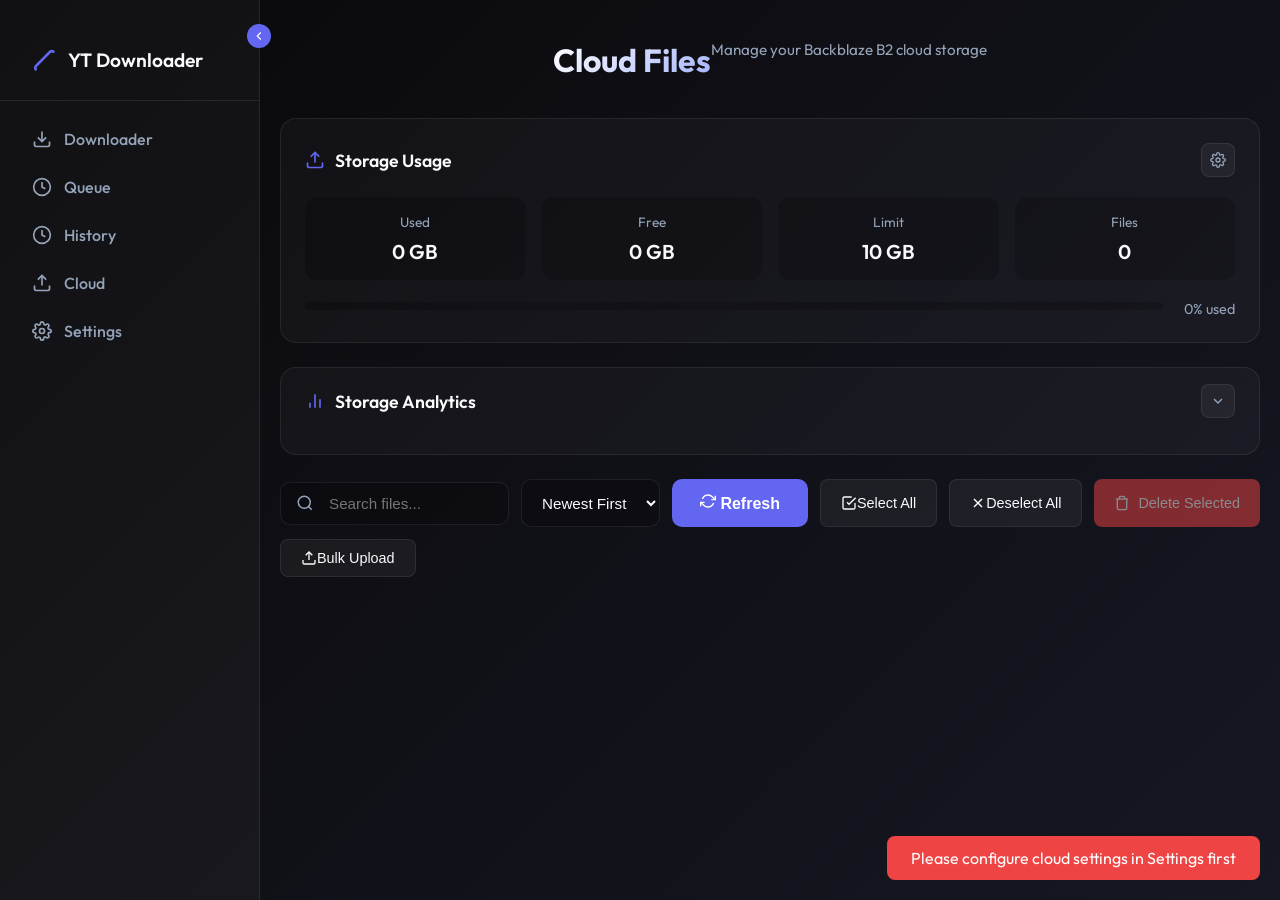
==== commit 84b24077: "upload" ====
--- a/templates/cloud.html
+++ b/templates/cloud.html
@@ -151,6 +151,27 @@
                         </svg>
                         Refresh
                     </button>
+                    <button id="selectAllBtn" class="btn-secondary" onclick="selectAllFiles()">
+                        <svg width="16" height="16" viewBox="0 0 24 24" fill="none" stroke="currentColor" stroke-width="2">
+                            <polyline points="9 11 12 14 22 4"></polyline>
+                            <path d="M21 12v7a2 2 0 0 1-2 2H5a2 2 0 0 1-2-2V5a2 2 0 0 1 2-2h11"></path>
+                        </svg>
+                        Select All
+                    </button>
+                    <button id="deselectAllBtn" class="btn-secondary" onclick="deselectAllFiles()">
+                        <svg width="16" height="16" viewBox="0 0 24 24" fill="none" stroke="currentColor" stroke-width="2">
+                            <line x1="18" y1="6" x2="6" y2="18"></line>
+                            <line x1="6" y1="6" x2="18" y2="18"></line>
+                        </svg>
+                        Deselect All
+                    </button>
+                    <button id="bulkDeleteBtn" class="btn-danger" onclick="confirmBulkDelete()" disabled>
+                        <svg width="16" height="16" viewBox="0 0 24 24" fill="none" stroke="currentColor" stroke-width="2">
+                            <polyline points="3 6 5 6 21 6"></polyline>
+                            <path d="M19 6v14a2 2 0 0 1-2 2H7a2 2 0 0 1-2-2V6m3 0V4a2 2 0 0 1 2-2h4a2 2 0 0 1 2 2v2"></path>
+                        </svg>
+                        Delete Selected
+                    </button>
                     <button id="bulkUploadBtn" class="btn-secondary">
                         <svg width="16" height="16" viewBox="0 0 24 24" fill="none" stroke="currentColor" stroke-width="2">
                             <path d="M21 15v4a2 2 0 0 1-2 2H5a2 2 0 0 1-2-2v-4"></path>
--- a/static/app.css
+++ b/static/app.css
@@ -4183,3 +4183,106 @@
     gap: 16px;
     margin-top: 14px;
 }
+
+/* Cloud Files Page */
+.cloud-file-card {
+    display: flex;
+    align-items: center;
+    gap: 12px;
+    padding: 16px 20px;
+    background: var(--shortcut-bg);
+    border: 1px solid var(--glass-border);
+    border-radius: 12px;
+    transition: all 0.25s;
+    animation: fadeIn 0.3s ease;
+}
+
+.cloud-file-card:hover {
+    background: var(--shortcut-hover);
+    border-color: rgba(99, 102, 241, 0.3);
+    transform: translateY(-1px);
+}
+
+.cloud-file-card.selected {
+    background: rgba(99, 102, 241, 0.1);
+    border-color: rgba(99, 102, 241, 0.5);
+    box-shadow: 0 0 0 2px rgba(99, 102, 241, 0.2);
+}
+
+.cloud-file-checkbox {
+    display: flex;
+    align-items: center;
+    justify-content: center;
+    flex-shrink: 0;
+}
+
+.cloud-file-checkbox input[type="checkbox"] {
+    width: 20px;
+    height: 20px;
+    cursor: pointer;
+    accent-color: var(--primary-color);
+}
+
+.cloud-file-number {
+    width: 34px;
+    height: 34px;
+    display: flex;
+    align-items: center;
+    justify-content: center;
+    background: rgba(99, 102, 241, 0.15);
+    border-radius: 50%;
+    font-weight: 700;
+    font-size: 0.85rem;
+    color: #a5b4fc;
+    flex-shrink: 0;
+}
+
+.cloud-file-preview {
+    width: 80px;
+    height: 45px;
+    border-radius: 6px;
+    overflow: hidden;
+    flex-shrink: 0;
+    background: rgba(0, 0, 0, 0.2);
+}
+
+.cloud-file-preview img,
+.cloud-file-preview video {
+    width: 100%;
+    height: 100%;
+    object-fit: cover;
+}
+
+.cloud-file-info {
+    flex: 1;
+    min-width: 0;
+}
+
+.cloud-file-name {
+    font-weight: 600;
+    font-size: 0.95rem;
+    white-space: nowrap;
+    overflow: hidden;
+    text-overflow: ellipsis;
+    margin-bottom: 5px;
+}
+
+.cloud-file-meta {
+    display: flex;
+    gap: 10px;
+    font-size: 0.8rem;
+    color: var(--text-muted);
+    align-items: center;
+}
+
+.cloud-file-actions {
+    display: flex;
+    align-items: center;
+    gap: 6px;
+    flex-shrink: 0;
+}
+
+.btn-danger:disabled {
+    opacity: 0.5;
+    cursor: not-allowed;
+}
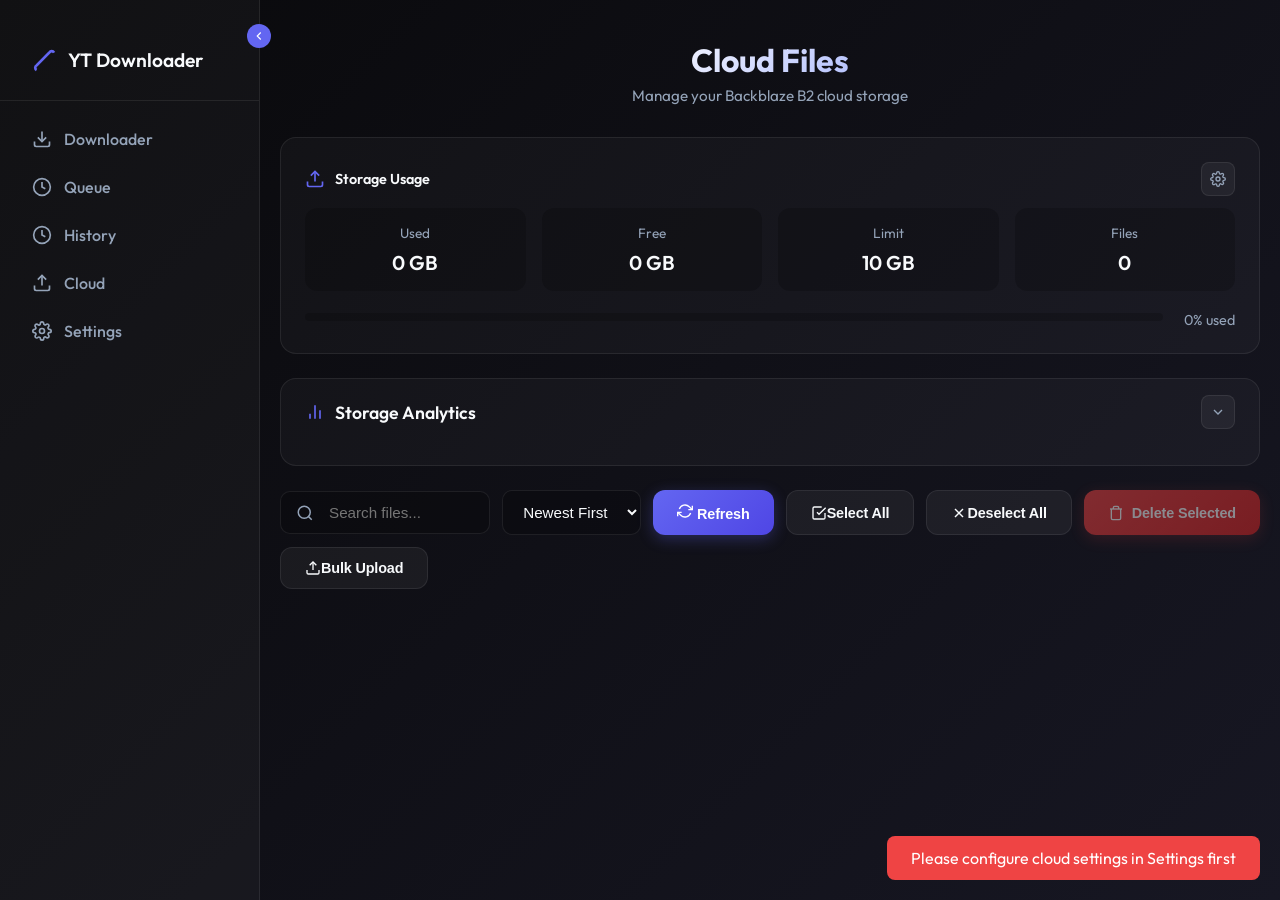
==== commit 14b45ab2: "light theme and settings redesgin , and tiktok link fix" ====
--- a/templates/cloud.html
+++ b/templates/cloud.html
@@ -26,8 +26,10 @@
         <!-- Main Content -->
         <main class="main-content">
             <div class="content-header">
-                <h1>Cloud Files</h1>
-                <p class="subtitle">Manage your Backblaze B2 cloud storage</p>
+                <div class="header-title">
+                    <h1>Cloud Files</h1>
+                    <p class="subtitle">Manage your Backblaze B2 cloud storage</p>
+                </div>
             </div>
 
             <div class="cloud-section">
--- a/static/app.css
+++ b/static/app.css
@@ -511,6 +511,60 @@
     gap: 8px;
 }
 
+.platform-display {
+    margin-top: 8px;
+    font-size: 0.85rem;
+}
+
+.platform-indicator {
+    font-weight: 600;
+    display: inline-flex;
+    align-items: center;
+    gap: 4px;
+}
+
+.platform-error {
+    display: block;
+    margin-top: 4px;
+    color: var(--danger);
+    font-size: 0.75rem;
+}
+
+.platform-badge {
+    display: inline-flex;
+    align-items: center;
+    gap: 4px;
+    padding: 2px 8px;
+    border-radius: 12px;
+    font-size: 0.75rem;
+    font-weight: 600;
+    margin-right: 8px;
+}
+
+.platform-youtube {
+    background: rgba(0, 255, 0, 0.1);
+    color: #00ff00;
+    border: 1px solid rgba(0, 255, 0, 0.3);
+}
+
+.platform-tiktok {
+    background: rgba(168, 85, 247, 0.1);
+    color: #a855f7;
+    border: 1px solid rgba(168, 85, 247, 0.3);
+}
+
+.platform-instagram {
+    background: rgba(255, 107, 0, 0.1);
+    color: #ff6b00;
+    border: 1px solid rgba(255, 107, 0, 0.3);
+}
+
+.platform-unsupported {
+    background: rgba(255, 0, 0, 0.1);
+    color: #ff0000;
+    border: 1px solid rgba(255, 0, 0, 0.3);
+}
+
 .btn-icon {
     background: var(--shortcut-bg);
     border: 1px solid var(--glass-border);
@@ -2916,6 +2970,264 @@
     display: none !important;
 }
 
+/* Settings Container */
+.settings-container {
+    display: flex;
+    flex-direction: column;
+    gap: 24px;
+}
+
+/* Settings Navigation */
+.settings-nav {
+    display: flex;
+    gap: 8px;
+    padding: 8px;
+    background: var(--shortcut-bg);
+    border: 1px solid var(--glass-border);
+    border-radius: 12px;
+    overflow-x: auto;
+}
+
+.settings-nav-item {
+    display: flex;
+    align-items: center;
+    gap: 8px;
+    padding: 12px 16px;
+    background: transparent;
+    border: none;
+    color: var(--text-muted);
+    border-radius: 8px;
+    font-size: 0.9rem;
+    font-weight: 500;
+    cursor: pointer;
+    transition: all 0.2s;
+    white-space: nowrap;
+}
+
+.settings-nav-item:hover {
+    background: var(--shortcut-hover);
+    color: var(--text-main);
+}
+
+.settings-nav-item.active {
+    background: var(--primary-color);
+    color: white;
+}
+
+.settings-nav-item svg {
+    flex-shrink: 0;
+}
+
+/* Settings Content */
+.settings-content {
+    min-height: 400px;
+}
+
+.settings-tab {
+    display: none;
+    animation: fadeIn 0.3s ease;
+}
+
+.settings-tab.active {
+    display: block;
+}
+
+@keyframes fadeIn {
+    from {
+        opacity: 0;
+        transform: translateY(10px);
+    }
+    to {
+        opacity: 1;
+        transform: translateY(0);
+    }
+}
+
+/* Settings Card */
+.settings-card {
+    background: var(--glass-bg);
+    border: 1px solid var(--glass-border);
+    border-radius: 16px;
+    overflow: hidden;
+}
+
+.settings-card-header {
+    padding: 24px 28px;
+    border-bottom: 1px solid var(--glass-border);
+    background: linear-gradient(135deg, rgba(99, 102, 241, 0.05) 0%, rgba(168, 85, 247, 0.05) 100%);
+}
+
+.settings-card-header h3 {
+    font-size: 1.1rem;
+    font-weight: 600;
+    color: var(--text-main);
+    margin: 0 0 4px 0;
+}
+
+.settings-card-desc {
+    font-size: 0.85rem;
+    color: var(--text-muted);
+    margin: 0;
+}
+
+.settings-card-body {
+    padding: 28px;
+}
+
+/* Settings Section */
+.settings-section {
+    display: flex;
+    flex-direction: column;
+    gap: 24px;
+}
+
+.settings-group {
+    background: var(--glass-bg);
+    border: 1px solid var(--glass-border);
+    border-radius: 12px;
+    padding: 20px;
+}
+
+.settings-group h3 {
+    font-size: 1rem;
+    font-weight: 600;
+    color: var(--text-main);
+    margin: 0 0 16px 0;
+}
+
+.setting-item {
+    margin-bottom: 20px;
+}
+
+.setting-item:last-child {
+    margin-bottom: 0;
+}
+
+.setting-item label {
+    display: block;
+    margin-bottom: 8px;
+    font-size: 0.9rem;
+    font-weight: 500;
+    color: var(--text-main);
+}
+
+.setting-item small {
+    display: block;
+    margin-top: 6px;
+    font-size: 0.8rem;
+    color: var(--text-muted);
+}
+
+.setting-input,
+.setting-select {
+    width: 100%;
+    padding: 10px 14px;
+    background: var(--input-bg);
+    border: 1px solid var(--glass-border);
+    border-radius: 8px;
+    color: var(--text-main);
+    font-size: 0.9rem;
+    outline: none;
+    transition: all 0.2s;
+}
+
+.setting-input:focus,
+.setting-select:focus {
+    border-color: var(--primary-color);
+    box-shadow: 0 0 0 3px rgba(99, 102, 241, 0.1);
+}
+
+.folder-input {
+    display: flex;
+    gap: 8px;
+}
+
+.folder-input input {
+    flex: 1;
+}
+
+.checkbox-label {
+    display: flex;
+    align-items: center;
+    gap: 10px;
+    cursor: pointer;
+    user-select: none;
+}
+
+.checkbox-label input[type="checkbox"] {
+    width: 18px;
+    height: 18px;
+    cursor: pointer;
+}
+
+.checkbox-label span {
+    font-size: 0.9rem;
+    color: var(--text-main);
+}
+
+.settings-actions {
+    display: flex;
+    gap: 12px;
+    justify-content: flex-end;
+    padding-top: 8px;
+}
+
+/* Storage Info Box */
+.storage-info-box {
+    background: var(--shortcut-bg);
+    border: 1px solid var(--glass-border);
+    border-radius: 12px;
+    padding: 16px;
+    margin-bottom: 20px;
+}
+
+.storage-info-header {
+    display: flex;
+    justify-content: space-between;
+    align-items: center;
+    margin-bottom: 12px;
+}
+
+.storage-info-title {
+    font-weight: 600;
+    color: var(--text-main);
+    font-size: 0.9rem;
+}
+
+.btn-refresh-storage {
+    background: transparent;
+    border: none;
+    color: var(--text-muted);
+    cursor: pointer;
+    padding: 4px;
+    border-radius: 6px;
+    transition: all 0.2s;
+}
+
+.btn-refresh-storage:hover {
+    background: var(--shortcut-hover);
+    color: var(--primary-color);
+}
+
+.storage-info-content {
+    min-height: 60px;
+}
+
+.storage-info-placeholder {
+    display: flex;
+    flex-direction: column;
+    align-items: center;
+    justify-content: center;
+    gap: 8px;
+    color: var(--text-muted);
+    font-size: 0.85rem;
+    padding: 20px;
+}
+
+.storage-info-placeholder svg {
+    opacity: 0.5;
+}
+
 /* Queue Progress */
 .queue-progress {
     margin-top: 8px;
@@ -3305,6 +3617,21 @@
 
 .history-item.failed .history-status {
     color: var(--danger);
+}
+
+/* Cloud File Icon Preview */
+.cloud-file-icon {
+    display: flex;
+    align-items: center;
+    justify-content: center;
+    background: var(--shortcut-bg);
+    border-radius: 12px;
+    padding: 12px;
+}
+
+.cloud-file-icon svg {
+    width: 32px;
+    height: 32px;
 }
 
 /* Empty State */
@@ -3679,10 +4006,10 @@
     left: 0;
     width: 100%;
     height: 100%;
+    z-index: 10000;
     display: flex;
     align-items: center;
     justify-content: center;
-    z-index: 1000;
 }
 
 .modal-overlay {
@@ -3692,25 +4019,26 @@
     width: 100%;
     height: 100%;
     background: rgba(0, 0, 0, 0.6);
-    backdrop-filter: blur(4px);
+    backdrop-filter: blur(8px);
+    -webkit-backdrop-filter: blur(8px);
 }
 
 .modal-content {
     position: relative;
     background: var(--modal-bg);
     border: 1px solid var(--glass-border);
-    border-radius: 16px;
+    border-radius: 20px;
     padding: 0;
     width: 90%;
-    max-width: 400px;
-    box-shadow: 0 20px 50px rgba(0, 0, 0, 0.3);
-    animation: modalSlideIn 0.3s ease;
+    max-width: 440px;
+    box-shadow: 0 25px 60px rgba(0, 0, 0, 0.4), 0 0 40px rgba(99, 102, 241, 0.1);
+    animation: modalSlideIn 0.4s cubic-bezier(0.16, 1, 0.3, 1);
 }
 
 @keyframes modalSlideIn {
     from {
         opacity: 0;
-        transform: translateY(-20px) scale(0.95);
+        transform: translateY(-30px) scale(0.92);
     }
     to {
         opacity: 1;
@@ -3722,15 +4050,17 @@
     display: flex;
     justify-content: space-between;
     align-items: center;
-    padding: 20px 24px;
+    padding: 24px 28px;
     border-bottom: 1px solid var(--glass-border);
+    background: linear-gradient(135deg, rgba(99, 102, 241, 0.05) 0%, rgba(168, 85, 247, 0.05) 100%);
 }
 
 .modal-header h3 {
-    font-size: 1.2rem;
-    font-weight: 600;
+    font-size: 1.25rem;
+    font-weight: 700;
     color: var(--text-main);
     margin: 0;
+    letter-spacing: -0.02em;
 }
 
 .modal-close {
@@ -3738,8 +4068,8 @@
     border: none;
     color: var(--text-muted);
     cursor: pointer;
-    padding: 4px;
-    border-radius: 6px;
+    padding: 8px;
+    border-radius: 10px;
     transition: all 0.2s;
     display: flex;
     align-items: center;
@@ -3749,16 +4079,20 @@
 .modal-close:hover {
     background: var(--shortcut-hover);
     color: var(--text-main);
+    transform: rotate(90deg);
 }
 
 .modal-body {
-    padding: 24px;
+    padding: 28px;
+    color: var(--text-muted);
+    font-size: 0.95rem;
+    line-height: 1.6;
 }
 
 .modal-body p {
     color: var(--text-muted);
     font-size: 0.95rem;
-    line-height: 1.5;
+    line-height: 1.6;
     margin: 0;
 }
 
@@ -3766,41 +4100,79 @@
     display: flex;
     gap: 12px;
     justify-content: flex-end;
-    padding: 16px 24px;
+    padding: 20px 28px;
     border-top: 1px solid var(--glass-border);
+    background: linear-gradient(135deg, rgba(99, 102, 241, 0.02) 0%, rgba(168, 85, 247, 0.02) 100%);
 }
 
 .btn-secondary {
     background: var(--shortcut-bg);
     color: var(--text-main);
     border: 1px solid var(--glass-border);
-    padding: 10px 20px;
-    border-radius: 8px;
+    padding: 12px 24px;
+    border-radius: 12px;
     font-size: 0.9rem;
-    font-weight: 500;
-    cursor: pointer;
-    transition: all 0.2s;
+    font-weight: 600;
+    cursor: pointer;
+    transition: all 0.2s;
+    letter-spacing: -0.01em;
 }
 
 .btn-secondary:hover {
     background: var(--shortcut-hover);
-    border-color: var(--glass-border);
-}
-
-.btn-danger {
-    background: var(--danger);
+    border-color: var(--primary-color);
+    transform: translateY(-1px);
+}
+
+.btn-primary {
+    background: linear-gradient(135deg, var(--primary-color) 0%, var(--primary-hover) 100%);
     color: white;
     border: none;
-    padding: 10px 20px;
-    border-radius: 8px;
+    padding: 12px 24px;
+    border-radius: 12px;
     font-size: 0.9rem;
-    font-weight: 500;
-    cursor: pointer;
-    transition: all 0.2s;
+    font-weight: 600;
+    cursor: pointer;
+    transition: all 0.2s;
+    box-shadow: 0 4px 15px rgba(99, 102, 241, 0.3);
+    letter-spacing: -0.01em;
+}
+
+.btn-primary:hover {
+    transform: translateY(-2px);
+    box-shadow: 0 6px 20px rgba(99, 102, 241, 0.4);
+}
+
+.btn-danger {
+    background: linear-gradient(135deg, #ef4444 0%, #dc2626 100%);
+    color: white;
+    border: none;
+    padding: 12px 24px;
+    border-radius: 12px;
+    font-size: 0.9rem;
+    font-weight: 600;
+    cursor: pointer;
+    transition: all 0.2s;
+    box-shadow: 0 4px 15px rgba(239, 68, 68, 0.3);
+    letter-spacing: -0.01em;
 }
 
 .btn-danger:hover {
-    background: #dc2626;
+    transform: translateY(-2px);
+    box-shadow: 0 6px 20px rgba(239, 68, 68, 0.4);
+}
+
+/* Modal size variants */
+.modal-small {
+    max-width: 320px;
+}
+
+.modal-medium {
+    max-width: 440px;
+}
+
+.modal-large {
+    max-width: 600px;
 }
 
 /* Toast Notifications */
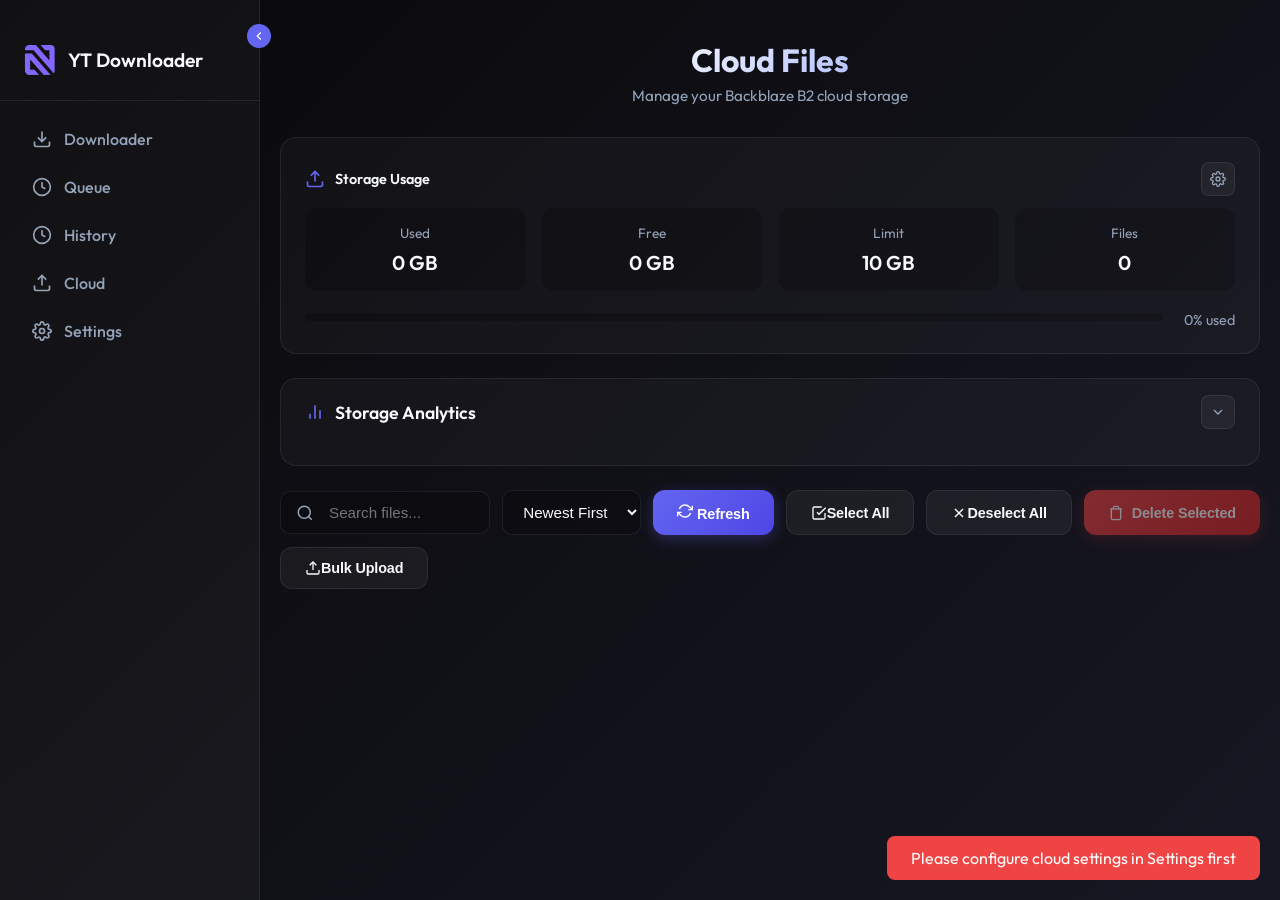
==== commit 45a19daf: "pwa.js" ====
--- a/templates/cloud.html
+++ b/templates/cloud.html
@@ -4,6 +4,12 @@
     <meta charset="UTF-8">
     <meta name="viewport" content="width=device-width, initial-scale=1.0">
     <title>Cloud Files - YouTube Downloader</title>
+    <link rel="manifest" href="/manifest.webmanifest">
+    <link rel="icon" type="image/webp" href="/static/logo.webp">
+    <link rel="apple-touch-icon" href="/static/icon-192.png">
+    <meta name="theme-color" content="#6366f1">
+    <meta name="apple-mobile-web-app-capable" content="yes">
+    <meta name="apple-mobile-web-app-title" content="YT Downloader">
     <link rel="stylesheet" href="/static/app.css">
     <link href="https://fonts.googleapis.com/css2?family=Outfit:wght@300;400;500;600;700&display=swap" rel="stylesheet">
 </head>
@@ -202,6 +208,7 @@
         </main>
     </div>
 
+    <script src="/static/pwa.js"></script>
     <script src="/static/modal.js"></script>
     <script src="/static/sidebar.js"></script>
     <script src="/static/cloud.js"></script>
--- a/static/app.css
+++ b/static/app.css
@@ -142,6 +142,52 @@
     color: var(--primary-color);
 }
 
+.logo-icon {
+    width: 32px;
+    height: 32px;
+    border-radius: 8px;
+    object-fit: cover;
+    flex-shrink: 0;
+}
+
+.pwa-install-btn {
+    display: flex;
+    align-items: center;
+    gap: 12px;
+    margin: 12px 16px 0;
+    padding: 12px 16px;
+    width: calc(100% - 32px);
+    border: 1px dashed var(--primary-color);
+    border-radius: 12px;
+    background: rgba(99, 102, 241, 0.08);
+    color: var(--primary-color);
+    font-family: inherit;
+    font-size: 0.95rem;
+    font-weight: 500;
+    cursor: pointer;
+    transition: all 0.2s ease;
+}
+
+.pwa-install-btn:hover {
+    background: rgba(99, 102, 241, 0.16);
+    border-style: solid;
+}
+
+.pwa-install-btn.hidden {
+    display: none;
+}
+
+.sidebar.collapsed .pwa-install-btn span {
+    opacity: 0;
+    width: 0;
+    overflow: hidden;
+}
+
+.sidebar.collapsed .pwa-install-btn {
+    justify-content: center;
+    padding: 12px;
+}
+
 .sidebar-nav {
     flex: 1;
     padding: 16px;
@@ -3226,6 +3272,39 @@
 
 .storage-info-placeholder svg {
     opacity: 0.5;
+}
+
+/* Local Storage Usage Display */
+.storage-usage-display {
+    margin-top: 8px;
+}
+
+.storage-usage-bar {
+    height: 8px;
+    background: var(--input-bg);
+    border-radius: 4px;
+    overflow: hidden;
+    margin-bottom: 8px;
+}
+
+.storage-usage-fill {
+    height: 100%;
+    background: linear-gradient(90deg, var(--primary-color), #8b5cf6);
+    border-radius: 4px;
+    transition: width 0.3s ease, background 0.3s ease;
+}
+
+.storage-usage-text {
+    display: flex;
+    align-items: center;
+    gap: 4px;
+    font-size: 0.85rem;
+    color: var(--text-muted);
+}
+
+.storage-usage-text span:last-child {
+    margin-left: auto;
+    font-weight: 600;
 }
 
 /* Queue Progress */
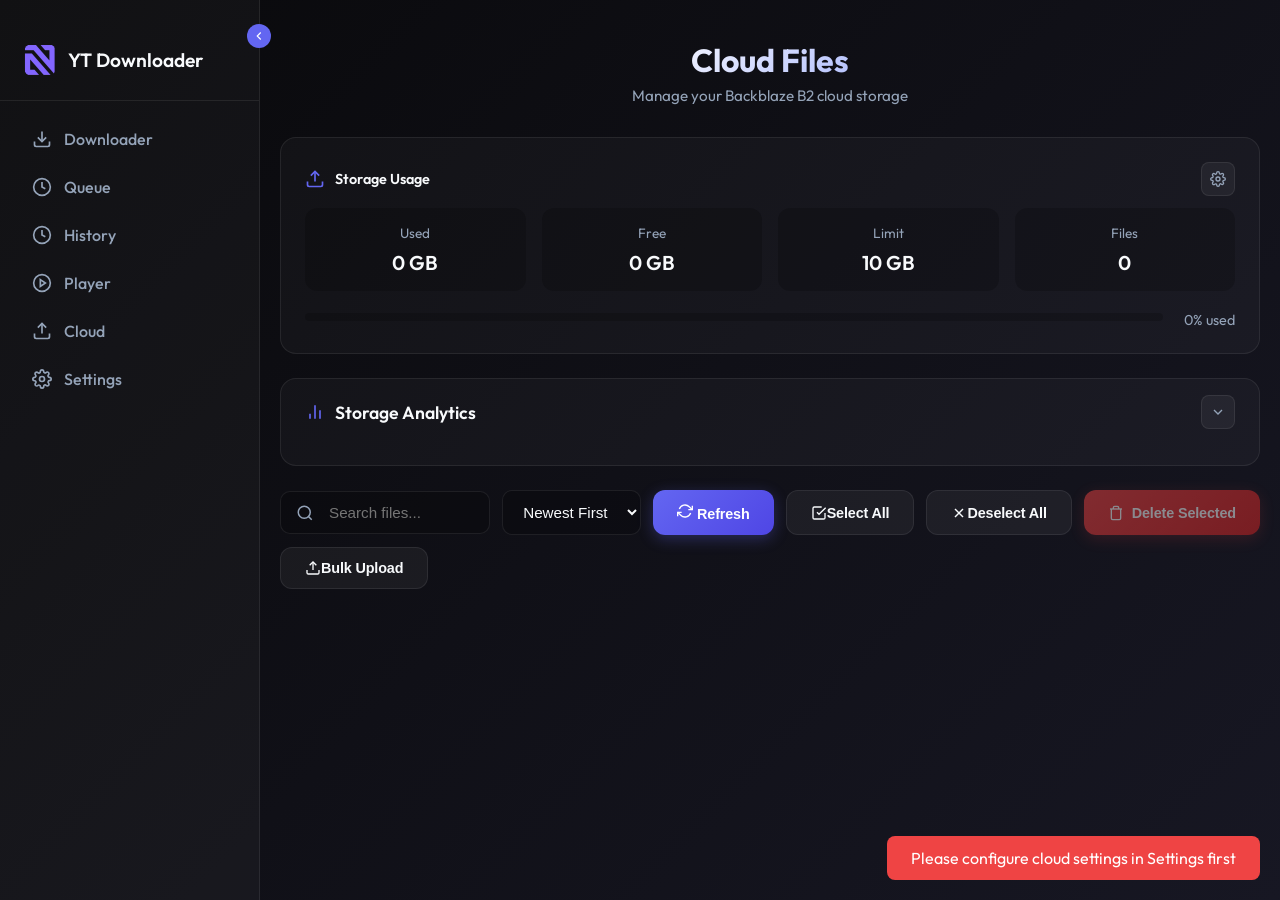
==== commit 30b3611f: "all works new player page" ====
--- a/templates/cloud.html
+++ b/templates/cloud.html
@@ -206,11 +206,51 @@
                 </div>
             </div>
         </main>
+
+        <!-- Global Progress Widget -->
+        <div id="globalProgressWidget" class="global-progress-widget hidden">
+            <div class="global-progress-header">
+                <span class="global-progress-title" id="globalProgressTitle">Downloading...</span>
+                <button class="global-progress-close" id="globalProgressClose">
+                    <svg width="14" height="14" viewBox="0 0 24 24" fill="none" stroke="currentColor" stroke-width="2">
+                        <line x1="18" y1="6" x2="6" y2="18"></line>
+                        <line x1="6" y1="6" x2="18" y2="18"></line>
+                    </svg>
+                </button>
+            </div>
+            <div class="global-progress-bar-container">
+                <div class="global-progress-fill" id="globalProgressFill" style="width: 0%"></div>
+            </div>
+            <div class="global-progress-stats">
+                <span id="globalProgressPercent">0%</span>
+                <div id="globalProgressStats" class="global-stats-container"></div>
+            </div>
+            <div class="global-progress-controls">
+                <button class="global-btn-control btn-pause" id="globalProgressPause" title="Pause">
+                    <svg width="14" height="14" viewBox="0 0 24 24" fill="none" stroke="currentColor" stroke-width="2">
+                        <rect x="6" y="4" width="4" height="16"></rect>
+                        <rect x="14" y="4" width="4" height="16"></rect>
+                    </svg>
+                </button>
+                <button class="global-btn-control btn-resume hidden" id="globalProgressResume" title="Resume">
+                    <svg width="14" height="14" viewBox="0 0 24 24" fill="none" stroke="currentColor" stroke-width="2">
+                        <polygon points="5 3 19 12 5 21 5 3"></polygon>
+                    </svg>
+                </button>
+                <button class="global-btn-control btn-stop" id="globalProgressStop" title="Stop">
+                    <svg width="14" height="14" viewBox="0 0 24 24" fill="none" stroke="currentColor" stroke-width="2">
+                        <line x1="18" y1="6" x2="6" y2="18"></line>
+                        <line x1="6" y1="6" x2="18" y2="18"></line>
+                    </svg>
+                </button>
+            </div>
+        </div>
     </div>
 
     <script src="/static/pwa.js"></script>
     <script src="/static/modal.js"></script>
     <script src="/static/sidebar.js"></script>
     <script src="/static/cloud.js"></script>
+    <script src="/static/global-progress.js"></script>
 </body>
 </html>
--- a/static/app.css
+++ b/static/app.css
@@ -2861,8 +2861,8 @@
 
 .format-card {
     display: flex;
-    justify-content: space-between;
-    align-items: center;
+    flex-direction: column;
+    gap: 12px;
     padding: 16px;
     background: var(--shortcut-bg);
     border: 1px solid var(--glass-border);
@@ -2938,6 +2938,38 @@
 
 .btn-download:hover {
     background: var(--primary-hover);
+}
+
+.format-actions {
+    display: flex;
+    gap: 8px;
+}
+
+.btn-download-player {
+    flex: 1;
+    background: transparent;
+    border: 1px solid var(--glass-border);
+    color: var(--text-muted);
+    padding: 10px 16px;
+    border-radius: 8px;
+    font-size: 0.9rem;
+    font-weight: 600;
+    cursor: pointer;
+    transition: all 0.2s;
+    display: flex;
+    align-items: center;
+    justify-content: center;
+    gap: 8px;
+}
+
+.btn-download-player:hover {
+    background: rgba(99, 102, 241, 0.1);
+    border-color: var(--primary-color);
+    color: var(--primary-color);
+}
+
+.btn-download-player svg {
+    flex-shrink: 0;
 }
 
 .download-progress {
@@ -3305,6 +3337,367 @@
 .storage-usage-text span:last-child {
     margin-left: auto;
     font-weight: 600;
+}
+
+/* Player Container */
+.player-container {
+    max-width: 900px;
+    margin: 0 auto;
+    padding: 20px;
+}
+
+/* Now Playing Card */
+.now-playing-card {
+    background: var(--glass-bg);
+    border: 1px solid var(--glass-border);
+    border-radius: 20px;
+    padding: 40px;
+    display: flex;
+    flex-direction: column;
+    align-items: center;
+    gap: 24px;
+    margin-bottom: 32px;
+}
+
+.album-art {
+    width: 200px;
+    height: 200px;
+    background: linear-gradient(135deg, var(--primary-color), #8b5cf6);
+    border-radius: 16px;
+    display: flex;
+    align-items: center;
+    justify-content: center;
+    color: white;
+    box-shadow: 0 8px 32px rgba(99, 102, 241, 0.3);
+}
+
+.album-art svg {
+    opacity: 0.8;
+}
+
+.track-info {
+    text-align: center;
+}
+
+.track-info h2 {
+    font-size: 1.5rem;
+    font-weight: 700;
+    color: var(--text-main);
+    margin: 0 0 8px 0;
+}
+
+.track-info p {
+    font-size: 1rem;
+    color: var(--text-muted);
+    margin: 0;
+}
+
+/* Progress Container */
+.progress-container {
+    display: flex;
+    align-items: center;
+    gap: 16px;
+    margin-bottom: 32px;
+}
+
+.progress-time {
+    font-size: 0.85rem;
+    color: var(--text-muted);
+    min-width: 45px;
+    text-align: center;
+}
+
+.progress-bar-wrapper {
+    flex: 1;
+}
+
+.progress-bar {
+    height: 6px;
+    background: var(--input-bg);
+    border-radius: 3px;
+    cursor: pointer;
+    position: relative;
+    overflow: hidden;
+}
+
+.progress-fill {
+    height: 100%;
+    background: linear-gradient(90deg, var(--primary-color), #8b5cf6);
+    border-radius: 3px;
+    transition: width 0.1s linear;
+    position: relative;
+}
+
+.progress-fill::after {
+    content: '';
+    position: absolute;
+    top: 0;
+    left: 0;
+    right: 0;
+    bottom: 0;
+    background: linear-gradient(90deg, transparent, rgba(255, 255, 255, 0.3), transparent);
+    animation: shimmer 2s infinite;
+}
+
+/* Playback Controls */
+.playback-controls {
+    display: flex;
+    align-items: center;
+    justify-content: center;
+    gap: 24px;
+    margin-bottom: 32px;
+}
+
+.control-btn {
+    background: transparent;
+    border: none;
+    color: var(--text-muted);
+    cursor: pointer;
+    padding: 12px;
+    border-radius: 50%;
+    transition: all 0.2s;
+    display: flex;
+    align-items: center;
+    justify-content: center;
+}
+
+.control-btn:hover {
+    background: var(--shortcut-hover);
+    color: var(--text-main);
+}
+
+.control-btn.active {
+    color: var(--primary-color);
+}
+
+.play-btn {
+    background: var(--primary-color);
+    border: none;
+    color: white;
+    cursor: pointer;
+    padding: 16px;
+    border-radius: 50%;
+    transition: all 0.2s;
+    display: flex;
+    align-items: center;
+    justify-content: center;
+    box-shadow: 0 4px 16px rgba(99, 102, 241, 0.4);
+}
+
+.play-btn:hover {
+    background: #6366f1;
+    transform: scale(1.05);
+}
+
+.play-btn:active {
+    transform: scale(0.95);
+}
+
+/* Volume Control */
+.volume-control {
+    display: flex;
+    align-items: center;
+    gap: 12px;
+    margin-bottom: 32px;
+    padding: 0 40px;
+}
+
+.volume-btn {
+    background: transparent;
+    border: none;
+    color: var(--text-muted);
+    cursor: pointer;
+    padding: 8px;
+    border-radius: 50%;
+    transition: all 0.2s;
+}
+
+.volume-btn:hover {
+    color: var(--text-main);
+}
+
+.volume-slider-wrapper {
+    flex: 1;
+    position: relative;
+}
+
+.volume-slider {
+    height: 4px;
+    background: var(--input-bg);
+    border-radius: 2px;
+    cursor: pointer;
+    position: relative;
+}
+
+.volume-fill {
+    height: 100%;
+    background: linear-gradient(90deg, var(--primary-color), #8b5cf6);
+    border-radius: 2px;
+    transition: width 0.1s linear;
+}
+
+.volume-input {
+    position: absolute;
+    top: -8px;
+    left: 0;
+    width: 100%;
+    height: 20px;
+    opacity: 0;
+    cursor: pointer;
+}
+
+.volume-percentage {
+    font-size: 0.85rem;
+    color: var(--text-muted);
+    min-width: 40px;
+    text-align: center;
+}
+
+/* Playlist Section */
+.playlist-section {
+    background: var(--glass-bg);
+    border: 1px solid var(--glass-border);
+    border-radius: 16px;
+    overflow: hidden;
+}
+
+.playlist-header {
+    display: flex;
+    justify-content: space-between;
+    align-items: center;
+    padding: 20px 24px;
+    border-bottom: 1px solid var(--glass-border);
+}
+
+.playlist-header h3 {
+    font-size: 1.1rem;
+    font-weight: 600;
+    color: var(--text-main);
+    margin: 0;
+}
+
+.playlist-header button {
+    background: transparent;
+    border: none;
+    color: var(--text-muted);
+    cursor: pointer;
+    padding: 8px;
+    border-radius: 8px;
+    transition: all 0.2s;
+}
+
+.playlist-header button:hover {
+    background: var(--shortcut-hover);
+    color: var(--text-main);
+}
+
+.playlist {
+    max-height: 400px;
+    overflow-y: auto;
+}
+
+.playlist-item {
+    display: flex;
+    align-items: center;
+    gap: 16px;
+    padding: 16px 24px;
+    cursor: pointer;
+    transition: all 0.2s;
+    border-bottom: 1px solid var(--glass-border);
+}
+
+.playlist-item:last-child {
+    border-bottom: none;
+}
+
+.playlist-item:hover {
+    background: var(--shortcut-hover);
+}
+
+.playlist-item.active {
+    background: rgba(99, 102, 241, 0.1);
+}
+
+.playlist-item.active .playlist-item-title {
+    color: var(--primary-color);
+}
+
+.playlist-item-number {
+    font-size: 0.85rem;
+    color: var(--text-muted);
+    min-width: 24px;
+}
+
+.playlist-item-info {
+    flex: 1;
+    min-width: 0;
+}
+
+.playlist-item-title {
+    font-size: 0.95rem;
+    font-weight: 500;
+    color: var(--text-main);
+    margin: 0 0 4px 0;
+    white-space: nowrap;
+    overflow: hidden;
+    text-overflow: ellipsis;
+}
+
+.playlist-item-artist {
+    font-size: 0.85rem;
+    color: var(--text-muted);
+    margin: 0;
+}
+
+.playlist-item-duration {
+    font-size: 0.85rem;
+    color: var(--text-muted);
+}
+
+.playlist-item-actions {
+    display: flex;
+    gap: 4px;
+}
+
+.playlist-item-btn {
+    background: transparent;
+    border: none;
+    color: var(--text-muted);
+    padding: 4px;
+    border-radius: 4px;
+    cursor: pointer;
+    transition: all 0.2s;
+    display: flex;
+    align-items: center;
+    justify-content: center;
+}
+
+.playlist-item-btn:hover {
+    background: rgba(239, 68, 68, 0.1);
+    color: var(--danger);
+}
+
+.empty-playlist {
+    display: flex;
+    flex-direction: column;
+    align-items: center;
+    justify-content: center;
+    padding: 60px 24px;
+    color: var(--text-muted);
+}
+
+.empty-playlist svg {
+    opacity: 0.3;
+    margin-bottom: 16px;
+}
+
+.empty-playlist p {
+    font-size: 1rem;
+    margin: 0 0 8px 0;
+}
+
+.empty-playlist small {
+    font-size: 0.85rem;
 }
 
 /* Queue Progress */
